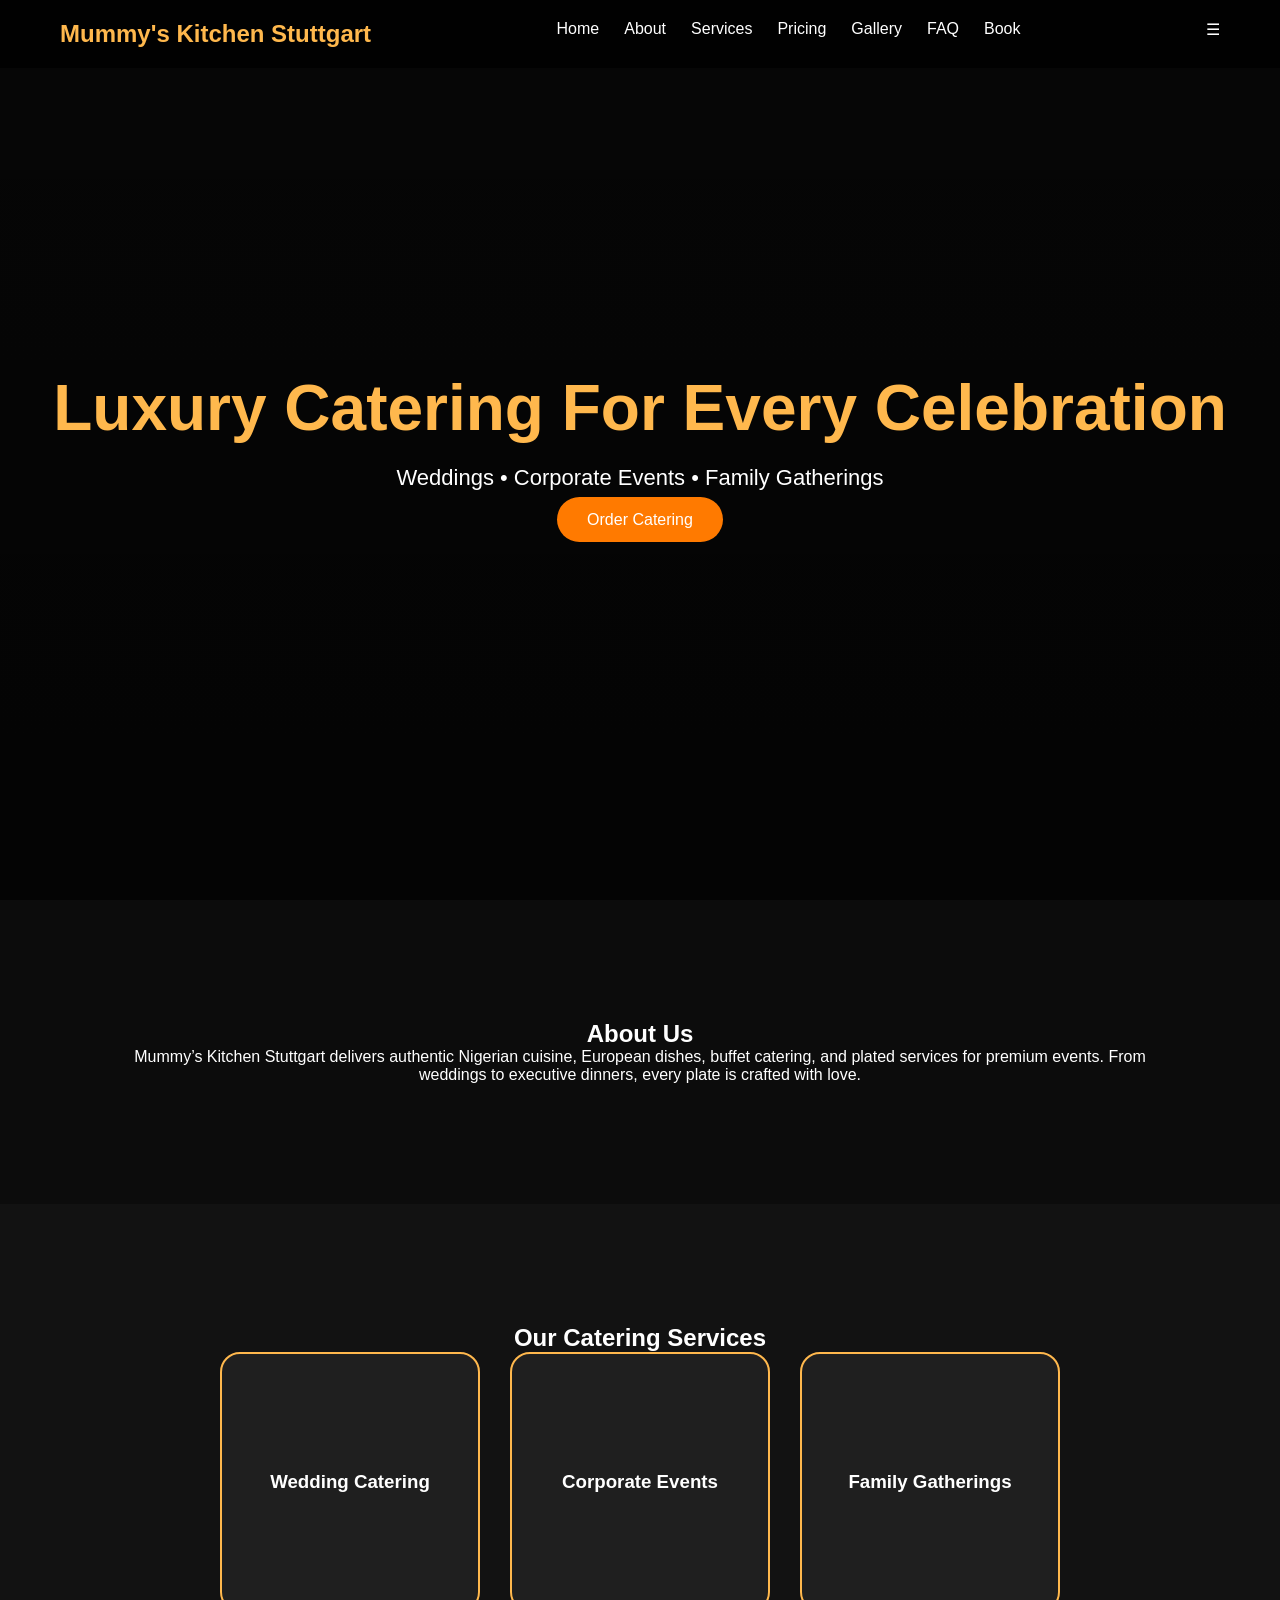
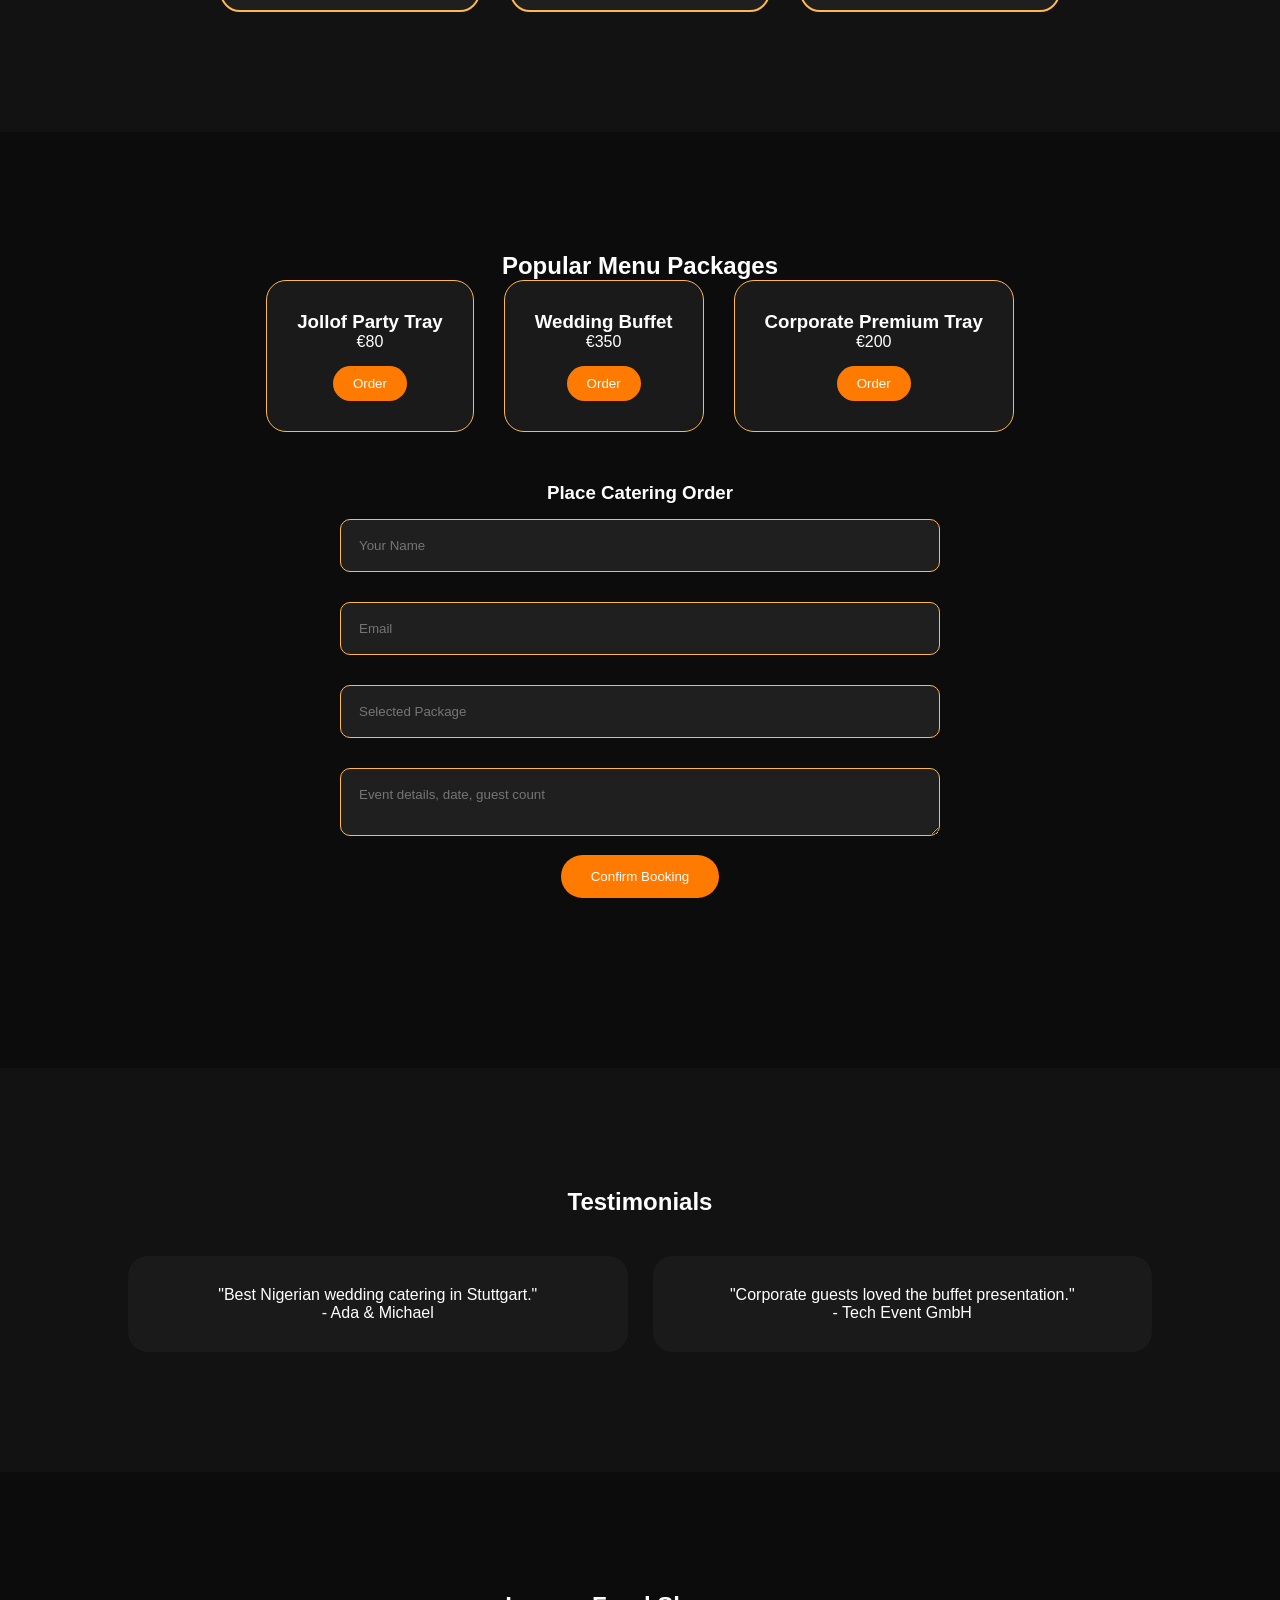
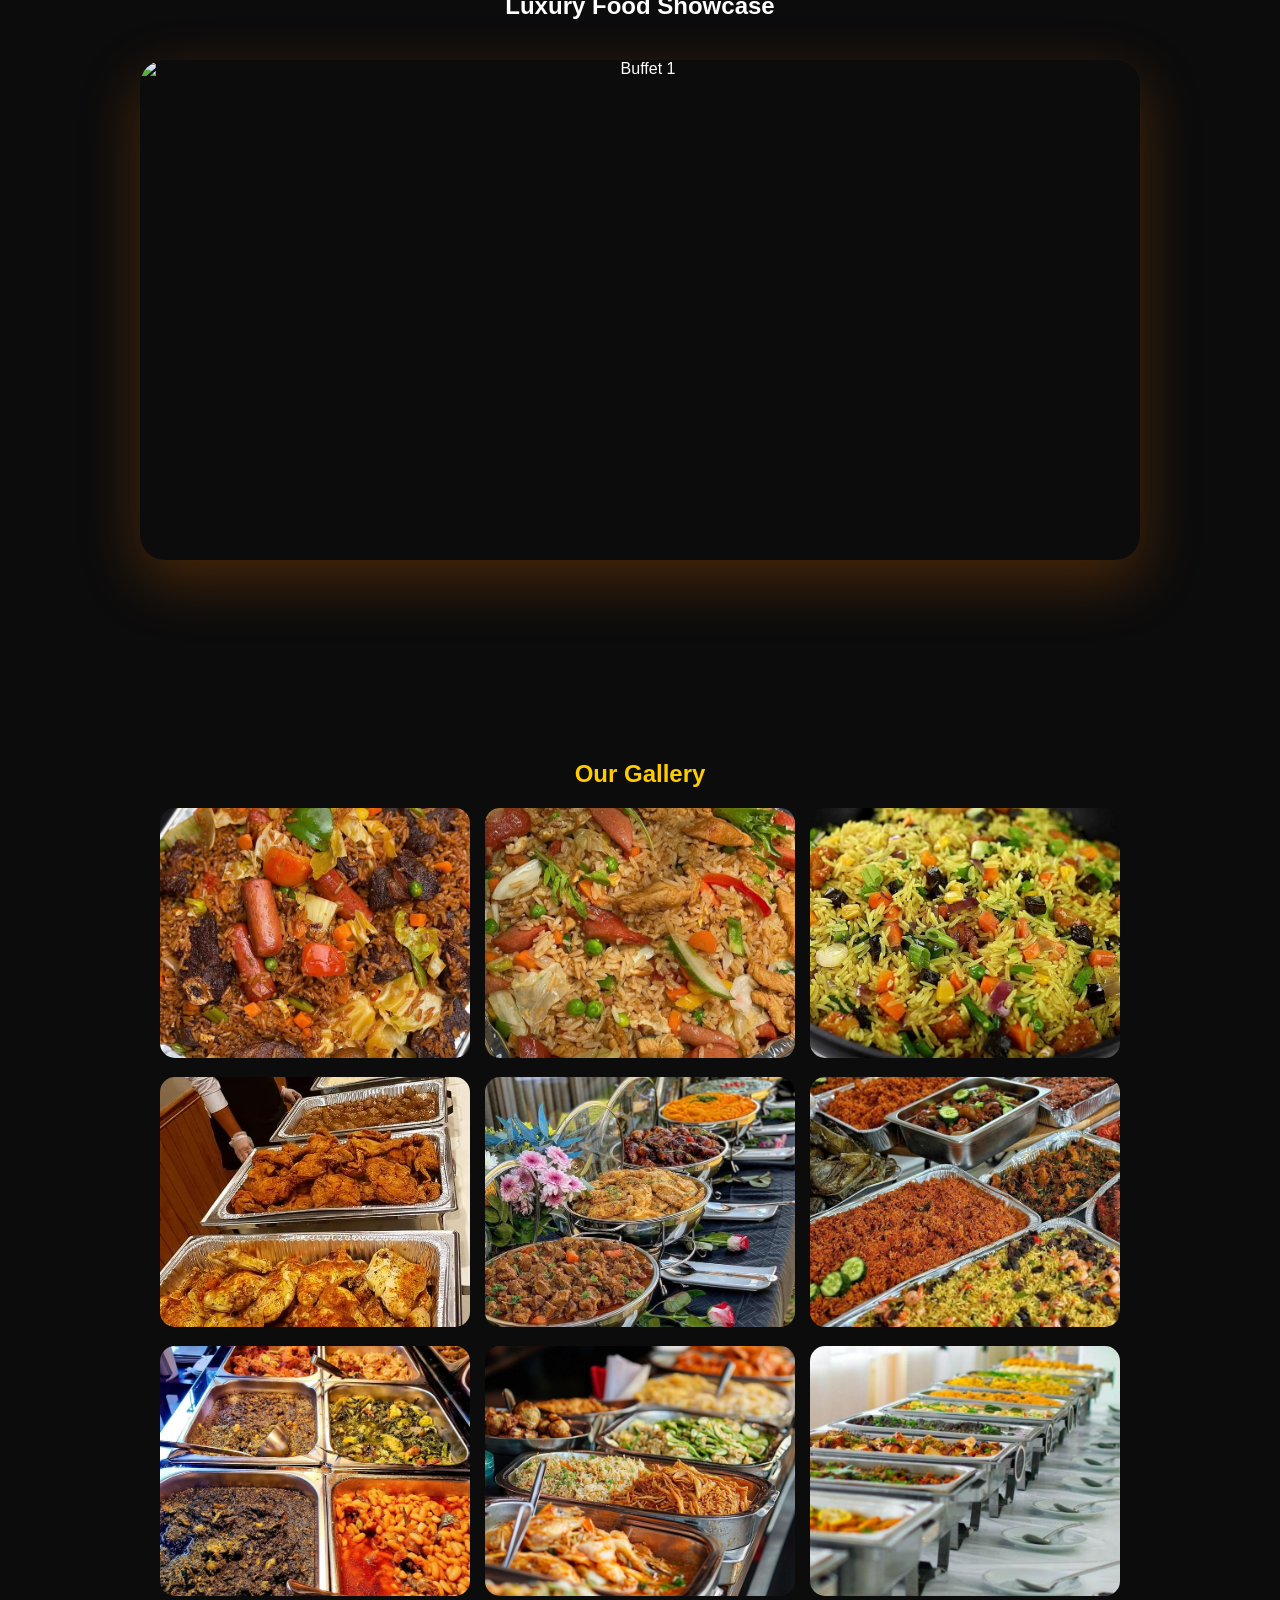
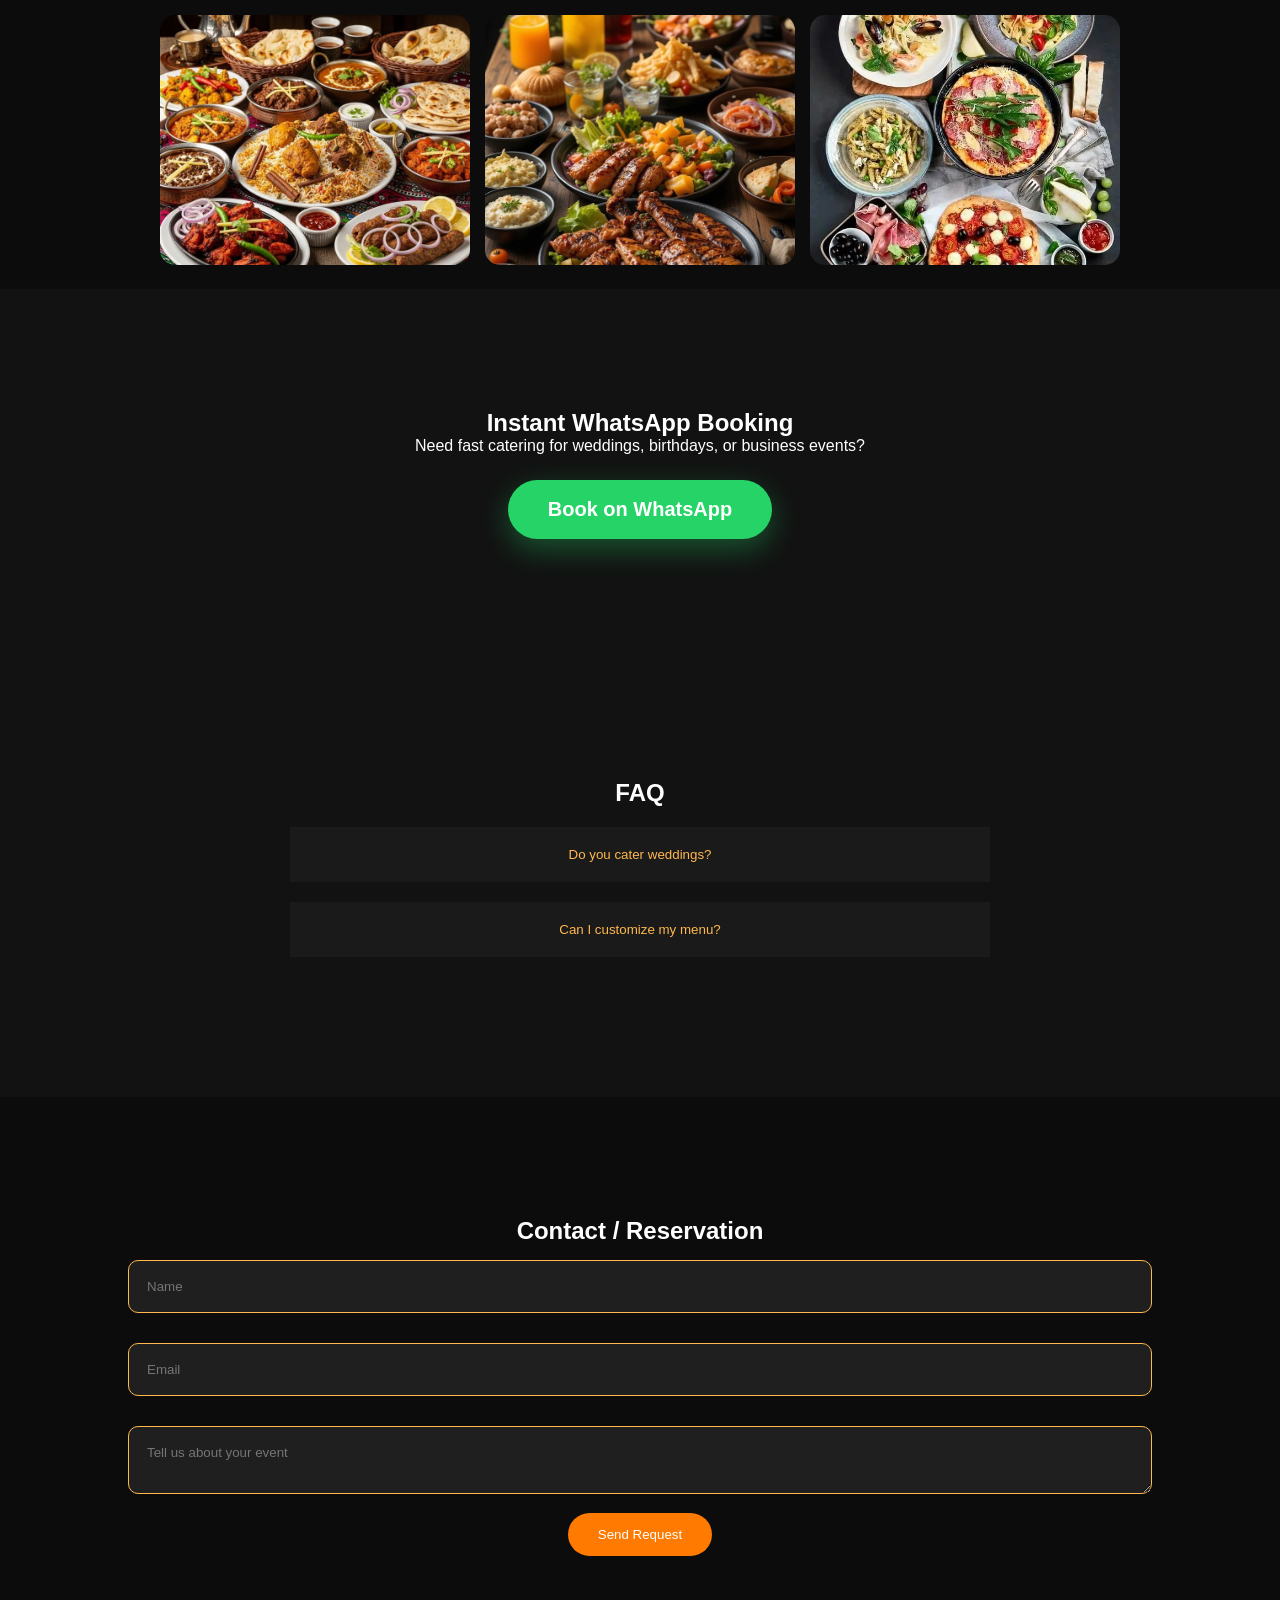
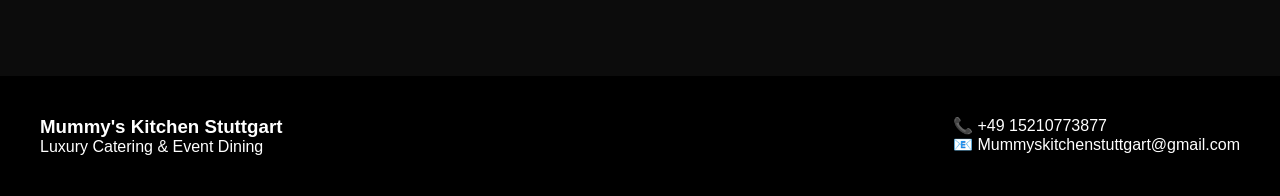
==== Mummy’s Kitchen Stuttgart/index.html @ 5d3966c0 "Add files via upload" ====
<!DOCTYPE html>
<html lang="en">
<head>
  <meta charset="UTF-8" />
  <meta name="viewport" content="width=device-width, initial-scale=1.0" />
  <title>Mummy's Kitchen Stuttgart | Luxury Catering</title>
  <link rel="stylesheet" href="style.css" />
</head>
<body>

  <!-- Navbar -->
  <header class="navbar">
    <div class="logo">Mummy's Kitchen Stuttgart</div>
    <nav>
      <ul class="nav-links">
        <li><a href="#hero">Home</a></li>
        <li><a href="#about">About</a></li>
        <li><a href="#services">Services</a></li>
        <li><a href="#menu">Pricing</a></li>
        <li><a href="#gallery">Gallery</a></li>
        <li><a href="#faq">FAQ</a></li>
        <li><a href="#contact">Book</a></li>
      </ul>
    </nav>
    <div class="menu-toggle">☰</div>
  </header>

  <!-- Hero -->
  <section id="hero" class="hero">
    <div class="hero-overlay"></div>
    <div class="hero-content">
      <h1>Luxury Catering For Every Celebration</h1>
      <p>Weddings • Corporate Events • Family Gatherings</p>
      <a href="#menu" class="btn">Order Catering</a>
    </div>
  </section>

  <!-- About -->
  <section id="about" class="section reveal">
    <h2>About Us</h2>
    <p>
      Mummy’s Kitchen Stuttgart delivers authentic Nigerian cuisine,
      European dishes, buffet catering, and plated services for premium events.
      From weddings to executive dinners, every plate is crafted with love.
    </p>
  </section>

  <!-- Services -->
  <section id="services" class="section dark reveal">
    <h2>Our Catering Services</h2>
    <div class="cards-3d">
      <div class="card-3d">
        <div class="card-inner">
          <div class="card-front">
            <h3>Wedding Catering</h3>
          </div>
          <div class="card-back">
            <p>Elegant buffet & plated luxury wedding service.</p>
          </div>
        </div>
      </div>

      <div class="card-3d">
        <div class="card-inner">
          <div class="card-front">
            <h3>Corporate Events</h3>
          </div>
          <div class="card-back">
            <p>Executive catering packages for premium business events.</p>
          </div>
        </div>
      </div>

      <div class="card-3d">
        <div class="card-inner">
          <div class="card-front">
            <h3>Family Gatherings</h3>
          </div>
          <div class="card-back">
            <p>Luxury catering for birthdays and private celebrations.</p>
          </div>
        </div>
      </div>
    </div>
  </section>

  <!-- Pricing / Ordering -->
  <section id="menu" class="section reveal">
    <h2>Popular Menu Packages</h2>
    <div class="menu-grid">
      <div class="menu-item">
        <h3>Jollof Party Tray</h3>
        <p>€80</p>
        <button class="order-btn" data-item="Jollof Party Tray">Order</button>
      </div>
      <div class="menu-item">
        <h3>Wedding Buffet</h3>
        <p>€350</p>
        <button class="order-btn" data-item="Wedding Buffet">Order</button>
      </div>
      <div class="menu-item">
        <h3>Corporate Premium Tray</h3>
        <p>€200</p>
        <button class="order-btn" data-item="Corporate Premium Tray">Order</button>
      </div>
    </div>

    <div class="order-form-container">
      <h3>Place Catering Order</h3>
      <form id="order-form">
        <input type="text" id="customerName" placeholder="Your Name" required />
        <input type="email" id="customerEmail" placeholder="Email" required />
        <input type="text" id="menuItem" placeholder="Selected Package" readonly />
        <textarea placeholder="Event details, date, guest count"></textarea>
        <button type="submit" class="btn">Confirm Booking</button>
      </form>
      <div id="orderConfirmation"></div>
    </div>
  </section>

  <!-- Testimonials -->
  <section class="section dark reveal">
    <h2>Testimonials</h2>
    <div class="testimonial-grid">
      <div class="testimonial-card">
        <p>"Best Nigerian wedding catering in Stuttgart."</p>
        <span>- Ada & Michael</span>
      </div>
      <div class="testimonial-card">
        <p>"Corporate guests loved the buffet presentation."</p>
        <span>- Tech Event GmbH</span>
      </div>
    </div>
  </section>

  <!-- Premium Gallery Slider -->
<section id="gallery" class="section reveal">
  <h2>Luxury Food Showcase</h2>
  <div class="slider">
    <div class="slides">
      <img src="https://images.unsplash.com/photo-1559339352-11d035aa65de" alt="Buffet 1">
      <img src="https://images.unsplash.com/photo-1547592180-85f173990554" alt="Buffet 2">
      <img src="https://images.unsplash.com/photo-1504674900247-0877df9cc836" alt="Buffet 3">
      <img src="https://images.unsplash.com/photo-1414235077428-338989a2e8c0" alt="Buffet 4">
    </div>
  </div>
</section>

<section class="dish-grid-section">
    <h1 style="text-align: center; color: #ffcc00; margin-top: 40px;">Our Gallery</h1>
    <div class="dish-grid">
        <div class="dish-card"><img src="food1.jfif" alt="Dish 1"></div>
        <div class="dish-card"><img src="food2.jfif" alt="Dish 2"></div>
        <div class="dish-card"><img src="food3.jfif" alt="Dish 3"></div>
        <div class="dish-card"><img src="food4.jfif" alt="Dish 4"></div>
        <div class="dish-card"><img src="food5.jfif" alt="Dish 5"></div>
        <div class="dish-card"><img src="food6.jfif" alt="Dish 6"></div>
        <div class="dish-card"><img src="food7.jfif" alt="Dish 7"></div>
        <div class="dish-card"><img src="food8.jfif" alt="Dish 8"></div>
        <div class="dish-card"><img src="food9.jfif" alt="Dish 9"></div>
        <div class="dish-card"><img src="food10.jfif" alt="Dish 10"></div>
        <div class="dish-card"><img src="food11.jfif" alt="Dish 11"></div>
        <div class="dish-card"><img src="food12.jfif" alt="Dish 12"></div>
    </div>
</section>

<!-- WhatsApp CTA -->
<section class="section dark whatsapp-section">
  <h2>Instant WhatsApp Booking</h2>
  <p>Need fast catering for weddings, birthdays, or business events?</p>
  <a 
    href="https://wa.me/4915210773877?text=Hello%20Mummy's%20Kitchen%20Stuttgart,%20I%20want%20to%20book%20your%20catering%20service."
    target="_blank"
    class="whatsapp-btn"
  >
    Book on WhatsApp
  </a>
</section>

  <!-- FAQ -->
  <section id="faq" class="section dark reveal">
    <h2>FAQ</h2>
    <div class="faq-item">
      <button class="faq-question">Do you cater weddings?</button>
      <div class="faq-answer">Yes, luxury wedding buffet and plated service available.</div>
    </div>
    <div class="faq-item">
      <button class="faq-question">Can I customize my menu?</button>
      <div class="faq-answer">Absolutely. Nigerian and continental custom menus available.</div>
    </div>
  </section>

  <!-- Contact -->
  <section id="contact" class="section reveal">
    <h2>Contact / Reservation</h2>
    <form class="contact-form">
      <input type="text" placeholder="Name" required />
      <input type="email" placeholder="Email" required />
      <textarea placeholder="Tell us about your event"></textarea>
      <button class="btn">Send Request</button>
    </form>
  </section>

  <!-- Footer -->
  <footer>
    <div class="footer-grid">
      <div>
        <h3>Mummy's Kitchen Stuttgart</h3>
        <p>Luxury Catering & Event Dining</p>
      </div>
      <div>
        <p>📞 +49 15210773877</p>
        <p>📧 Mummyskitchenstuttgart@gmail.com</p>
      </div>
    </div>
  </footer>

  <script src="script.js"></script>
</body>
</html>
---- Mummy’s Kitchen Stuttgart/style.css ----
* {
  margin: 0;
  padding: 0;
  box-sizing: border-box;
  font-family: Arial, sans-serif;
}

body {
  background: #0c0c0c;
  color: #fff;
}

html {
  scroll-behavior: smooth;
}

.navbar {
  position: fixed;
  width: 100%;
  top: 0;
  padding: 20px 60px;
  background: rgba(0,0,0,0.8);
  display: flex;
  justify-content: space-between;
  z-index: 1000;
}

.logo {
  color: #ffb84d;
  font-size: 24px;
  font-weight: bold;
}

.nav-links {
  display: flex;
  gap: 25px;
  list-style: none;
}

.nav-links a {
  color: white;
  text-decoration: none;
}

.hero {
  height: 100vh;
  background: linear-gradient(rgba(0,0,0,.5), rgba(0,0,0,.7)),
  url('https://images.unsplash.com/photo-1559339352-11d035aa65de') center/cover;
  display: flex;
  align-items: center;
  justify-content: center;
  text-align: center;
}

.hero h1 {
  font-size: 64px;
  color: #ffb84d;
}

.hero p {
  margin: 20px 0;
  font-size: 22px;
}

.btn {
  background: #ff7a00;
  color: white;
  padding: 14px 30px;
  border-radius: 30px;
  text-decoration: none;
  border: none;
  cursor: pointer;
}

.section {
  padding: 120px 10%;
  text-align: center;
}

.dark {
  background: #121212;
}

/* 3D Cards */
.cards-3d {
  display: flex;
  justify-content: center;
  gap: 30px;
  flex-wrap: wrap;
}

.card-3d {
  width: 260px;
  height: 260px;
  perspective: 1000px;
}

.card-inner {
  width: 100%;
  height: 100%;
  position: relative;
  transition: transform .8s;
  transform-style: preserve-3d;
}

.card-3d:hover .card-inner {
  transform: rotateY(180deg);
}

.card-front,
.card-back {
  position: absolute;
  width: 100%;
  height: 100%;
  background: #1f1f1f;
  border: 2px solid #ffb84d;
  border-radius: 20px;
  display: flex;
  align-items: center;
  justify-content: center;
  padding: 20px;
  backface-visibility: hidden;
}

.card-back {
  transform: rotateY(180deg);
  background: #ffb84d;
  color: black;
}

/* Menu */
.menu-grid {
  display: flex;
  gap: 30px;
  justify-content: center;
  flex-wrap: wrap;
}

.menu-item {
  background: #1a1a1a;
  padding: 30px;
  border-radius: 20px;
  border: 1px solid #ffb84d;
}

.order-btn {
  margin-top: 15px;
  padding: 10px 20px;
  background: #ff7a00;
  border: none;
  color: white;
  border-radius: 20px;
  cursor: pointer;
}

.order-form-container {
  max-width: 600px;
  margin: 50px auto;
}

.order-form-container input,
.order-form-container textarea,
.contact-form input,
.contact-form textarea {
  width: 100%;
  margin: 15px 0;
  padding: 18px;
  background: #1f1f1f;
  color: white;
  border: 1px solid #ffb84d;
  border-radius: 10px;
}

.testimonial-grid,
.gallery-grid {
  display: grid;
  gap: 25px;
  margin-top: 40px;
}

.testimonial-grid {
  grid-template-columns: repeat(auto-fit,minmax(280px,1fr));
}

.testimonial-card {
  padding: 30px;
  background: #1a1a1a;
  border-radius: 20px;
}

.gallery-grid {
  grid-template-columns: repeat(auto-fit,minmax(250px,1fr));
}

.gallery-item {
  height: 250px;
  border-radius: 20px;
  background: linear-gradient(135deg,#ff7a00,#ffb84d);
}

.faq-item {
  max-width: 700px;
  margin: 20px auto;
}

.faq-question {
  width: 100%;
  padding: 20px;
  background: #1a1a1a;
  color: #ffb84d;
  border: none;
  cursor: pointer;
}

.faq-answer {
  display: none;
  padding: 20px;
  background: #222;
}

footer {
  background: black;
  padding: 40px;
}

.footer-grid {
  display: flex;
  justify-content: space-between;
  flex-wrap: wrap;
}

/* Premium Food Slider */
.slider {
  width: 100%;
  max-width: 1000px;
  margin: 40px auto;
  overflow: hidden;
  border-radius: 25px;
  box-shadow: 0 20px 60px rgba(255, 122, 0, 0.25);
}

.slides {
  display: flex;
  width: 400%;
  animation: slideShow 10s infinite;
}

.slides img {
  width: 100%;
  height: 500px;
  object-fit: cover;
}

@keyframes slideShow {
    /* Image 1 */
    0%, 20% { transform: translateX(0); }
    
    /* Image 2 (Moves left by 1/4th of the container) */
    25%, 45% { transform: translateX(-25%); }
    
    /* Image 3 (Moves left by 2/4ths of the container) */
    50%, 70% { transform: translateX(-50%); }
    
    /* Image 4 (Moves left by 3/4ths of the container) */
    75%, 95% { transform: translateX(-75%); }
    
    /* Smoothly reset to the first image */
    100% { transform: translateX(0); }
}


.dish-grid {
    display: grid;
    grid-template-columns: repeat(auto-fit, minmax(250px, 1fr));
    gap: 15px;
    padding: 20px;
    max-width: 1000px;
    margin: 0 auto;
}

.dish-card img {
    width: 100%;
    height: 250px;
    object-fit: cover;
    border-radius: 15px;
    transition: 0.3s;
}

.dish-card img:hover {
    transform: scale(1.03);
}




/* WhatsApp CTA */
.whatsapp-section {
  text-align: center;
}

.whatsapp-btn {
  display: inline-block;
  margin-top: 25px;
  padding: 18px 40px;
  background: #25D366;
  color: white;
  text-decoration: none;
  border-radius: 40px;
  font-size: 20px;
  font-weight: bold;
  box-shadow: 0 10px 30px rgba(37, 211, 102, 0.35);
  transition: 0.3s;
}

.whatsapp-btn:hover {
  transform: translateY(-4px);
  box-shadow: 0 15px 40px rgba(37, 211, 102, 0.45);
}

/* WhatsApp CTA */
.whatsapp-section {
  text-align: center;
}

.whatsapp-btn {
  display: inline-block;
  margin-top: 25px;
  padding: 18px 40px;
  background: #25D366;
  color: white;
  text-decoration: none;
  border-radius: 40px;
  font-size: 20px;
  font-weight: bold;
  box-shadow: 0 10px 30px rgba(37, 211, 102, 0.35);
  transition: 0.3s;
}

.whatsapp-btn:hover {
  transform: translateY(-4px);
  box-shadow: 0 15px 40px rgba(37, 211, 102, 0.45);
}
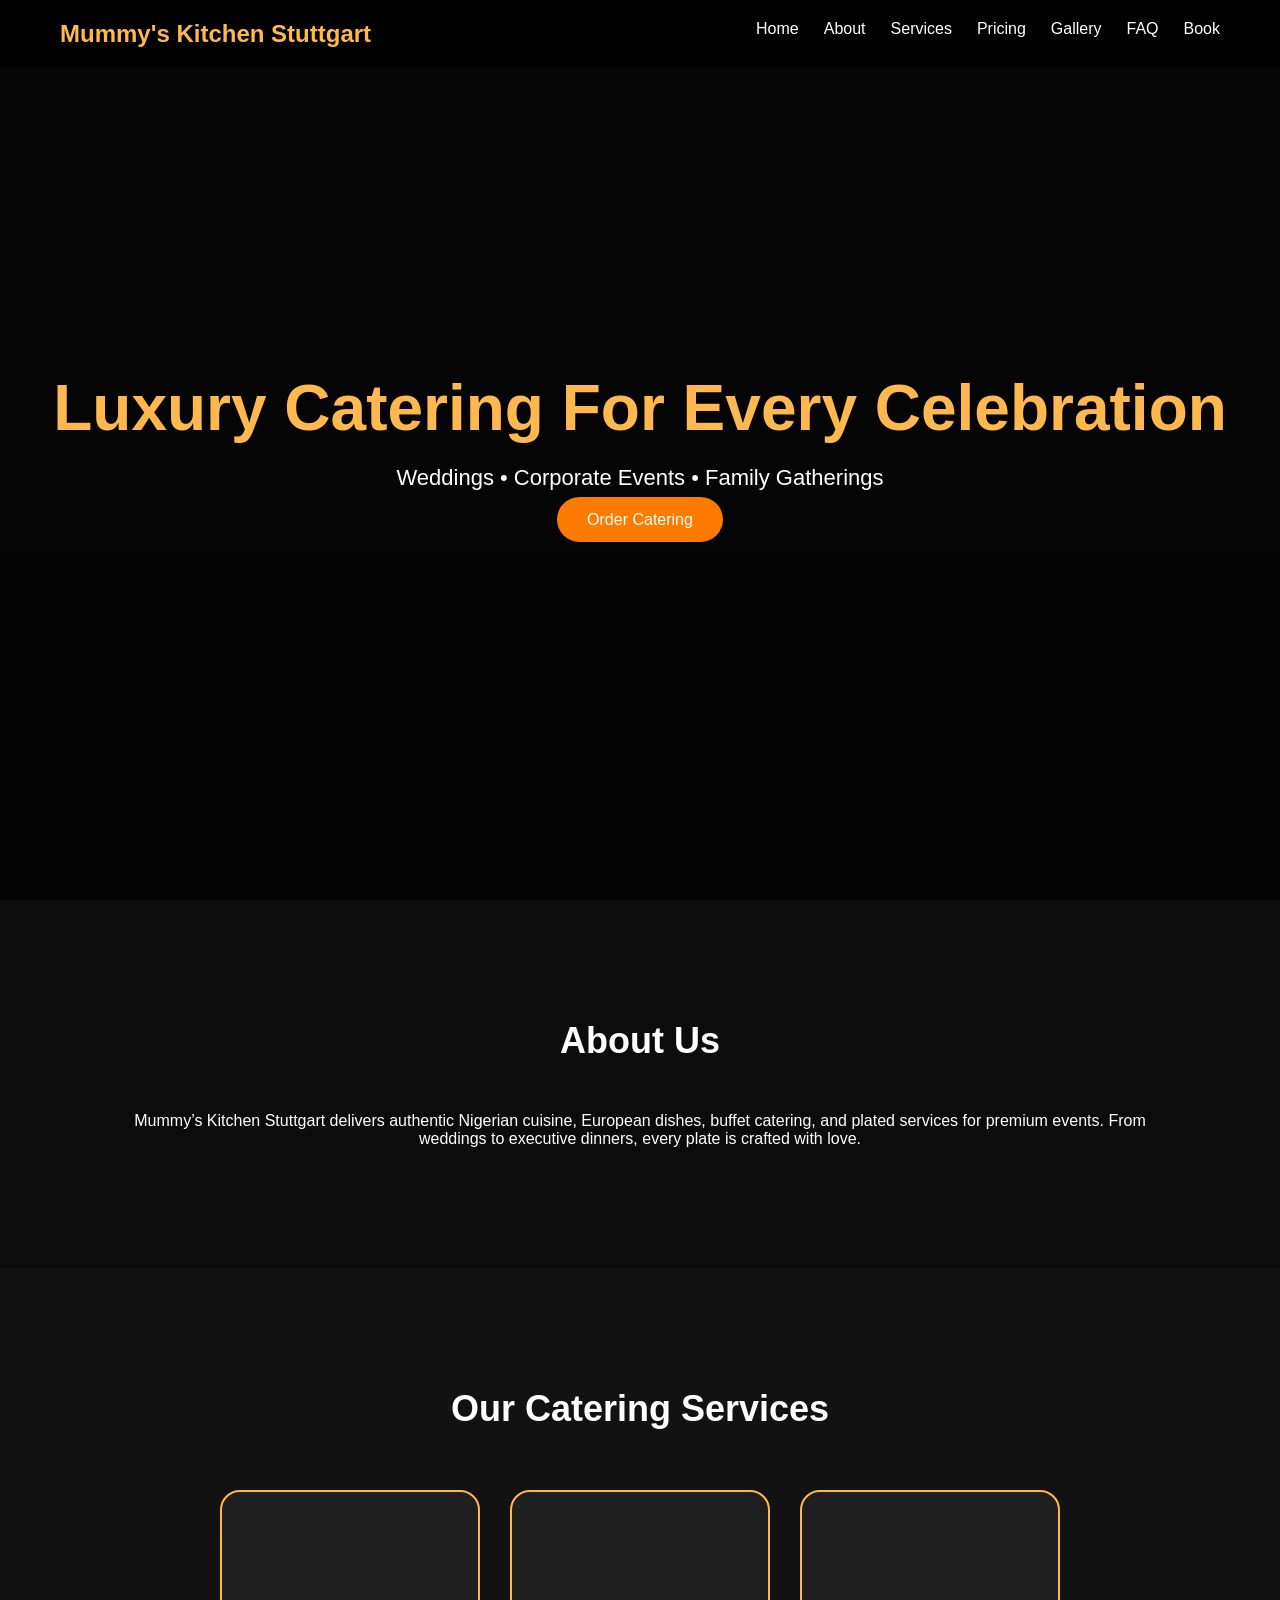
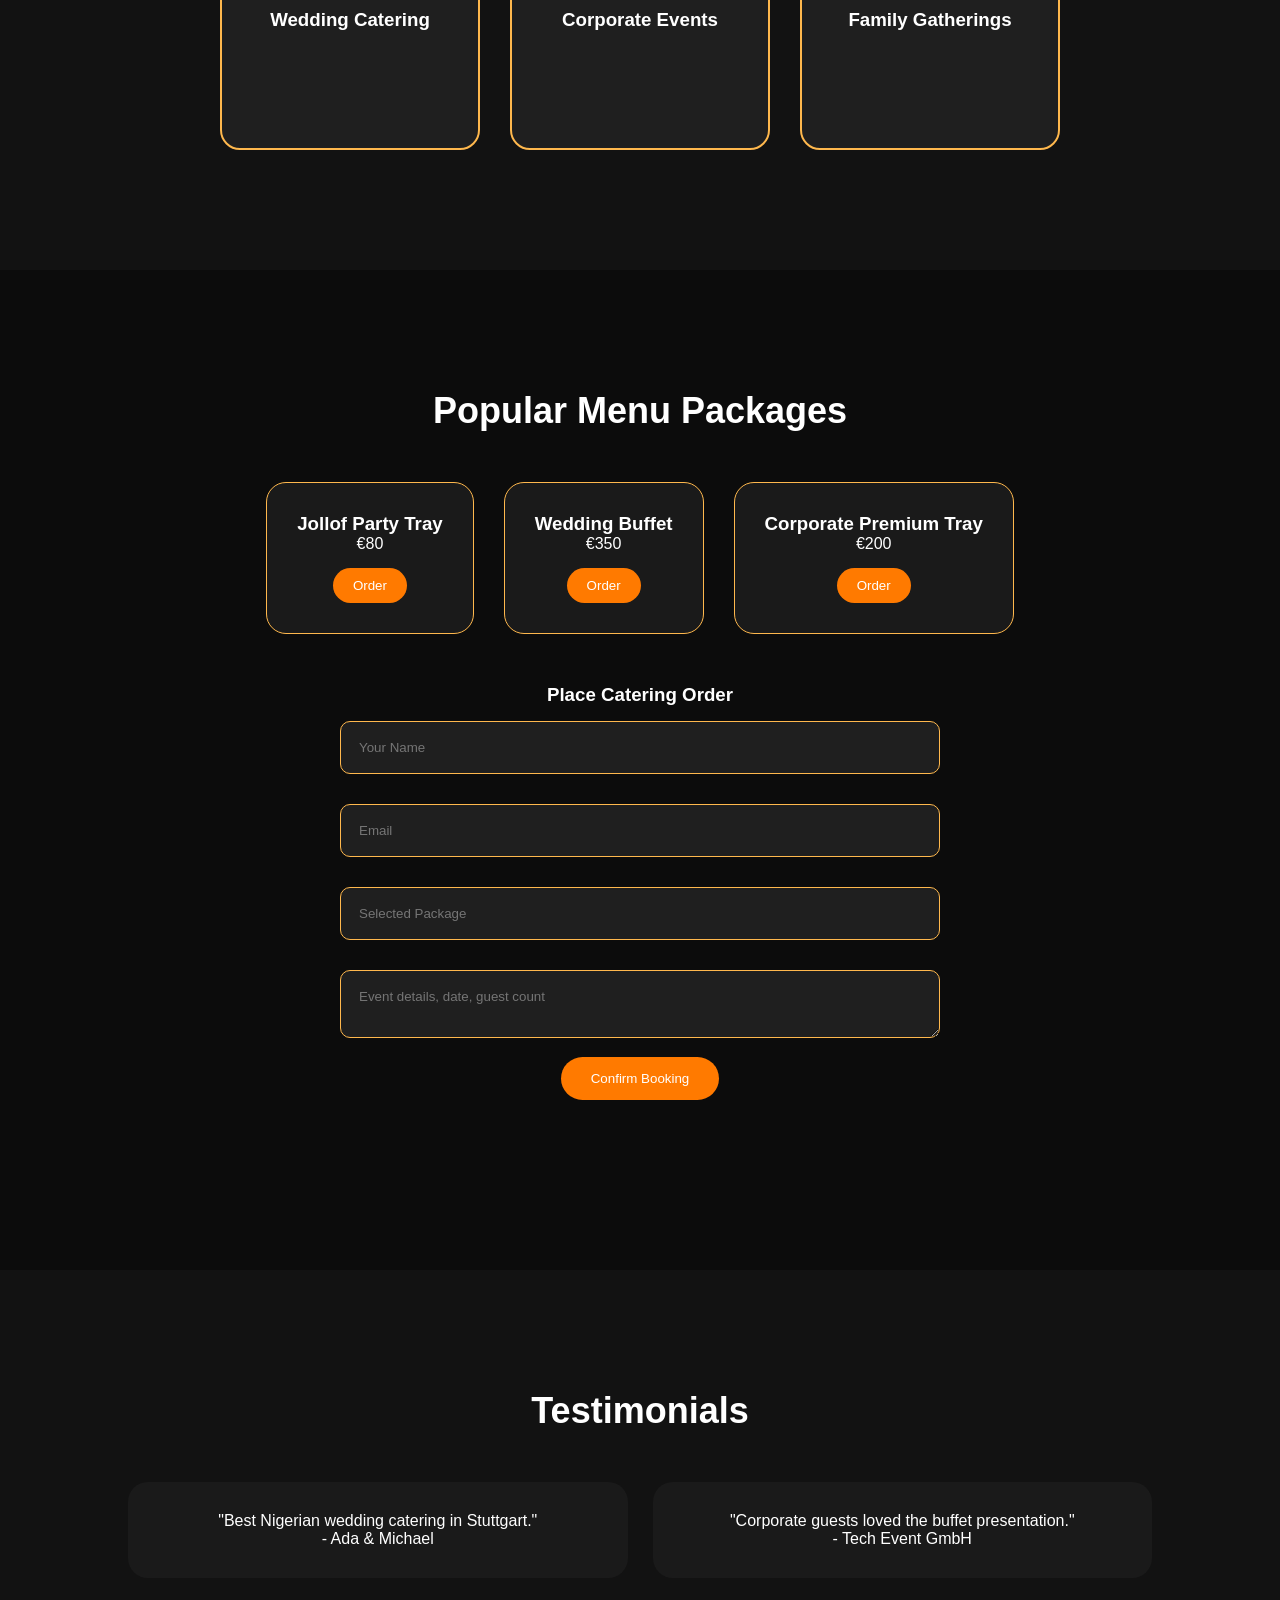
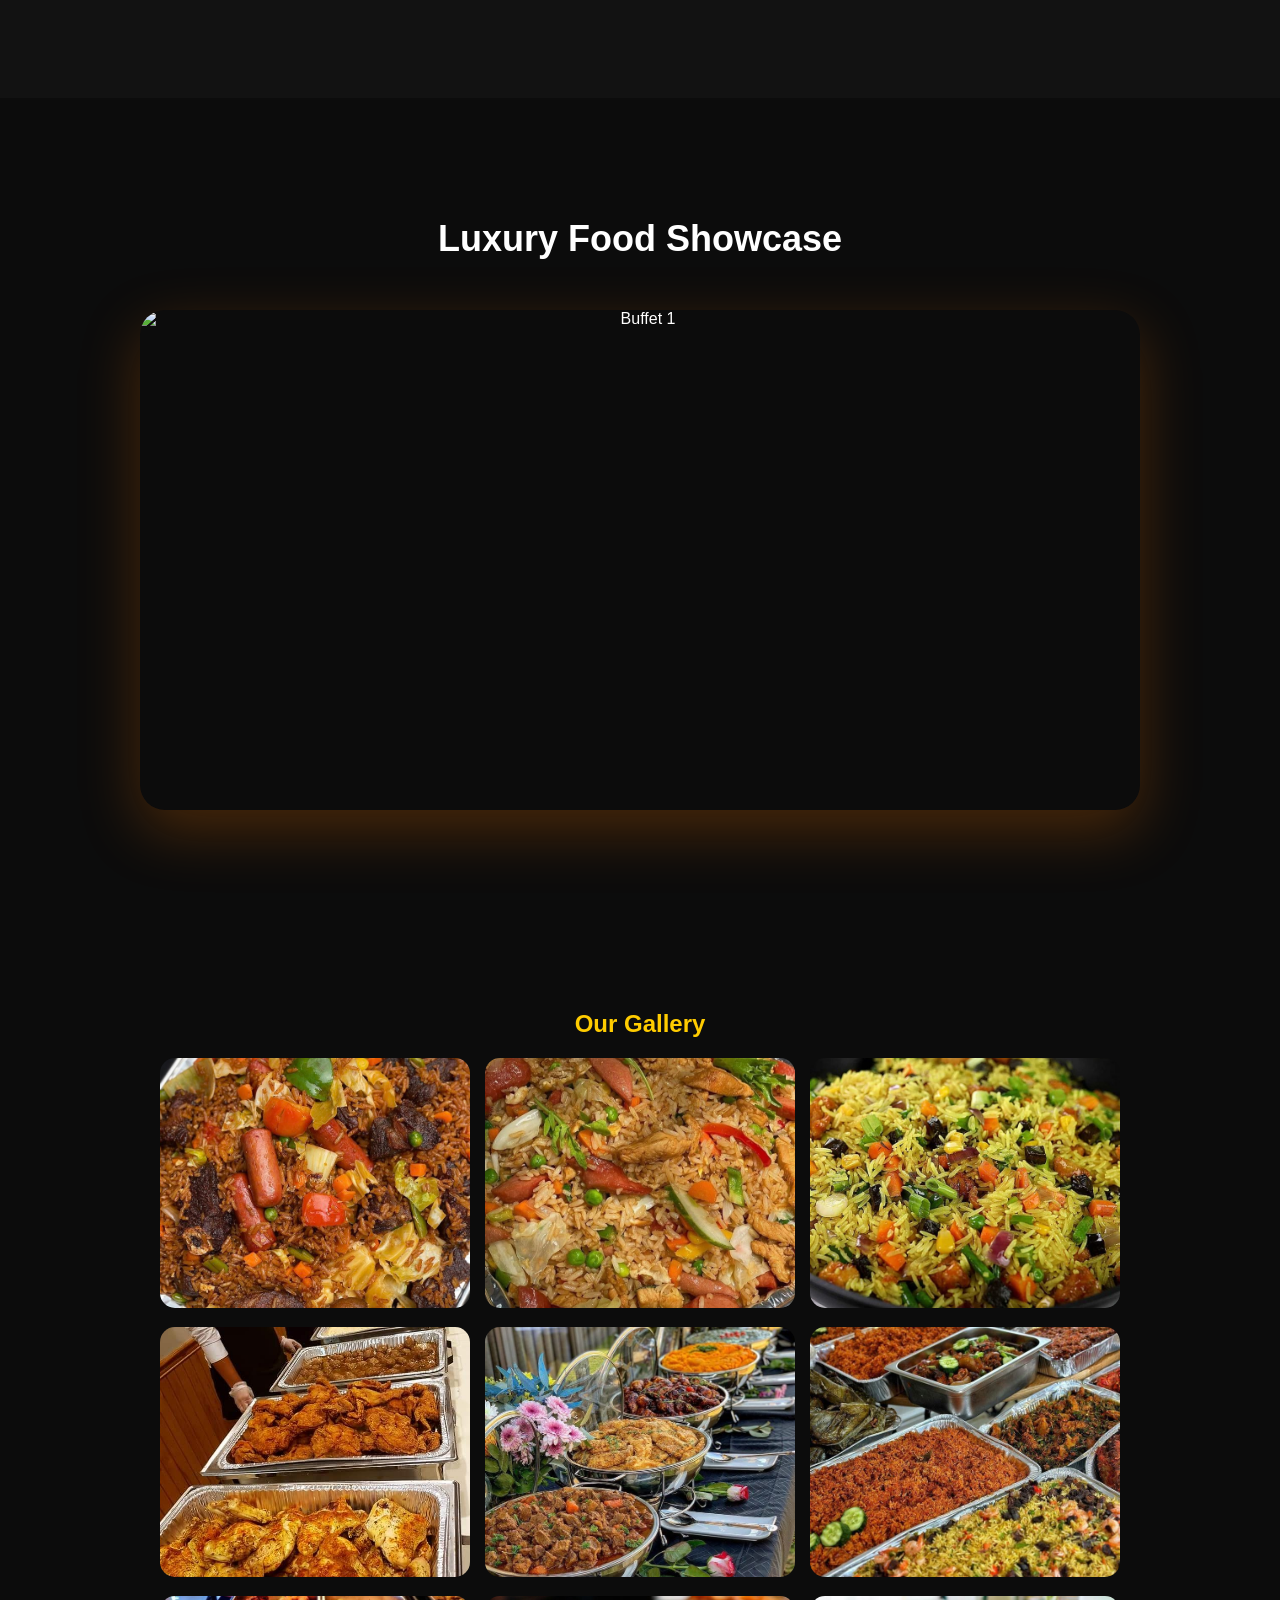
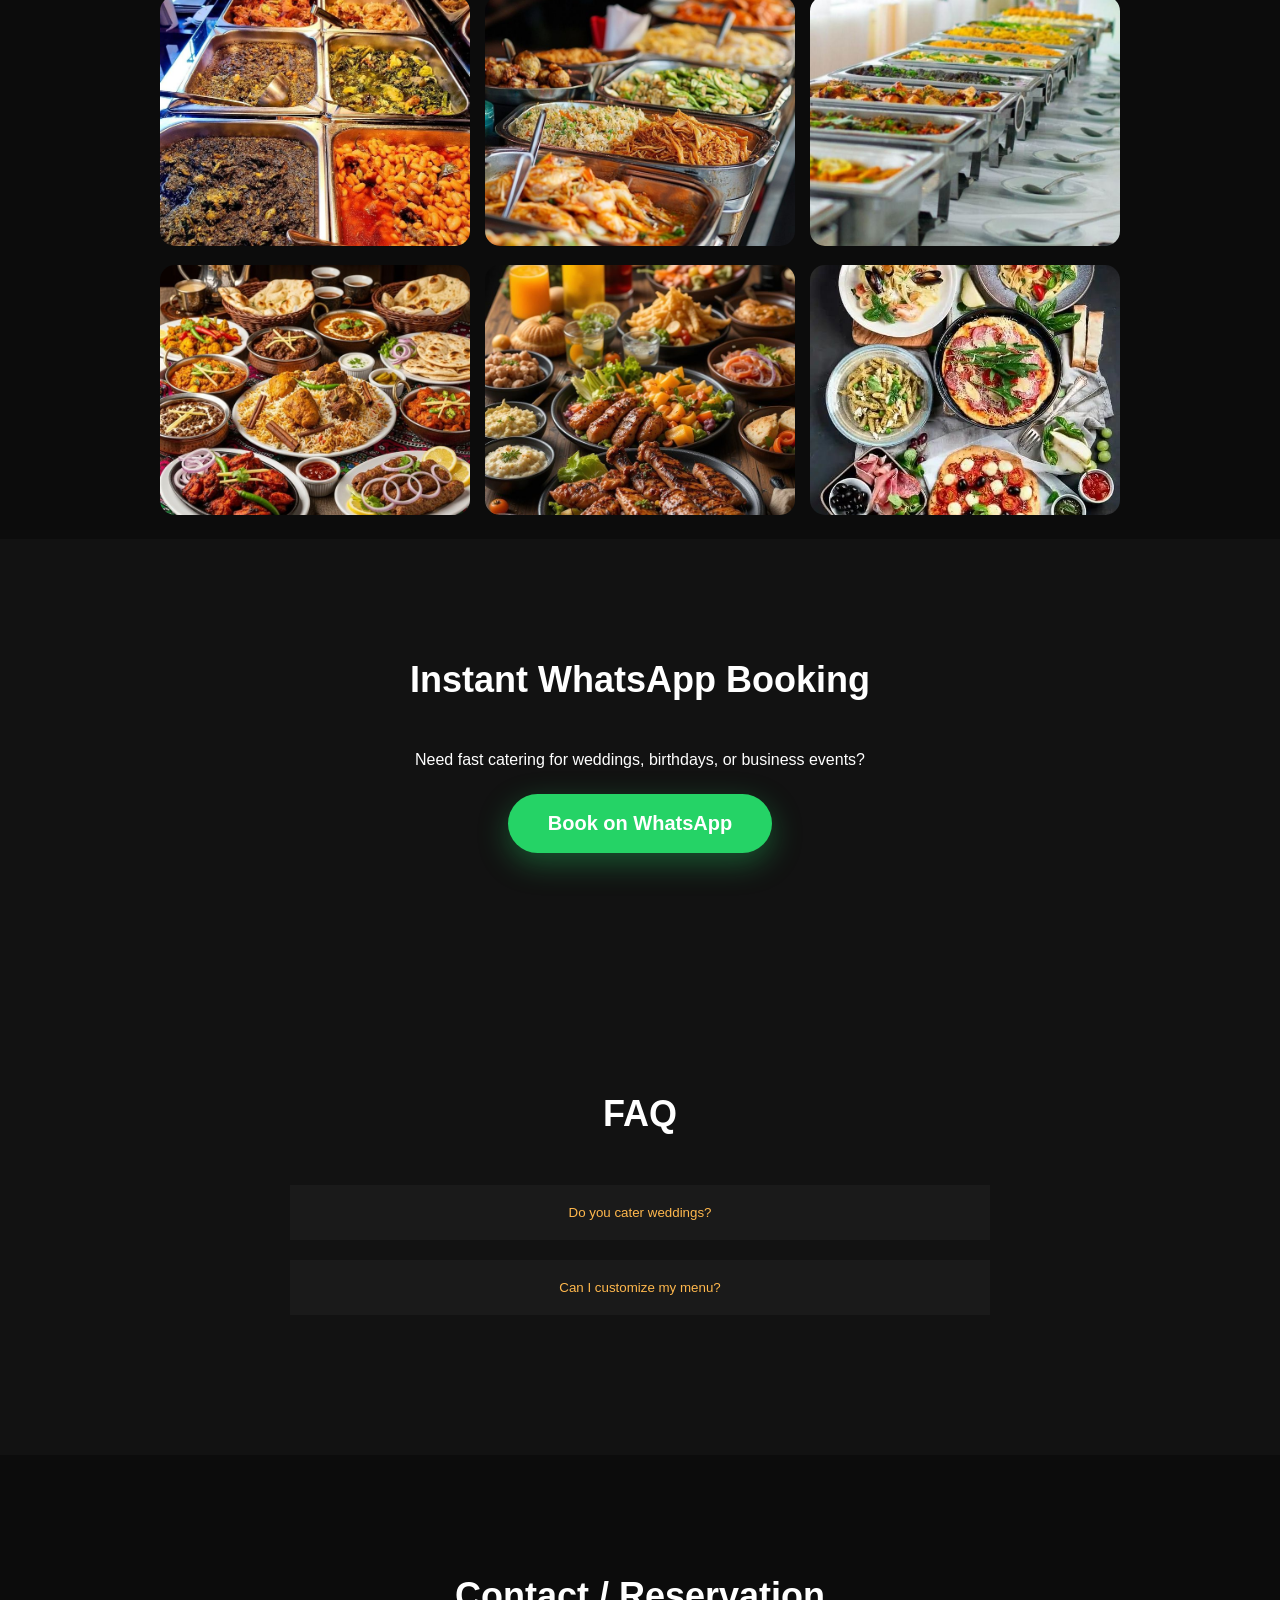
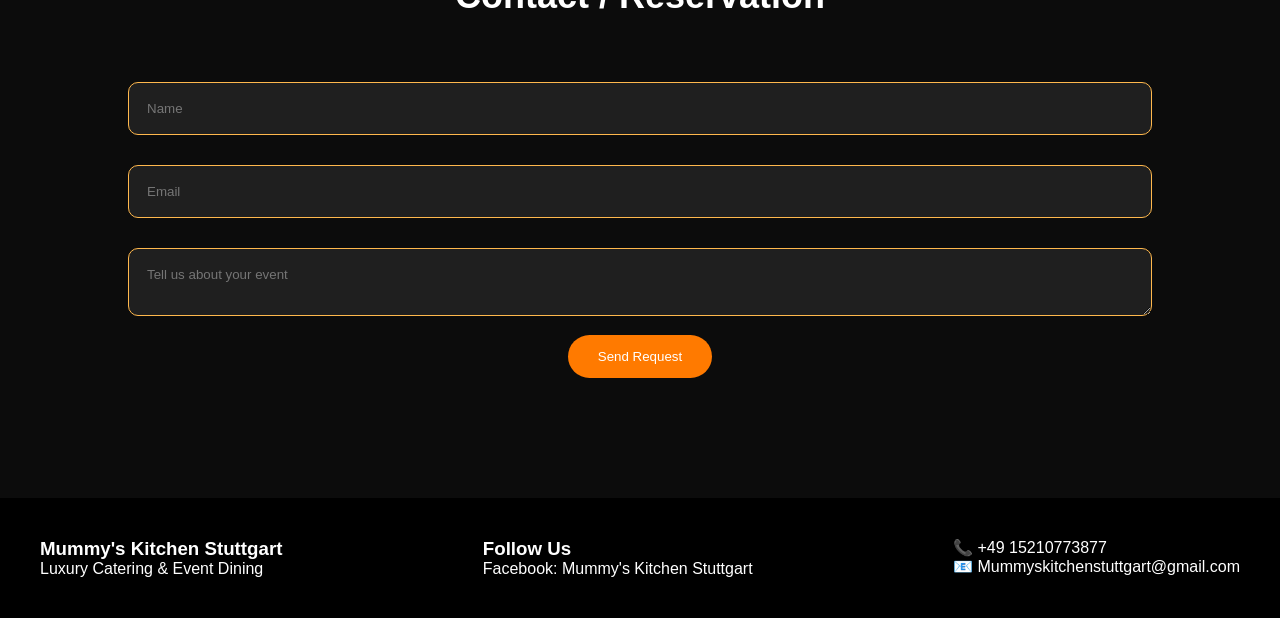
==== commit de96111a: "Add files via upload" ====
--- a/Mummy’s Kitchen Stuttgart/index.html
+++ b/Mummy’s Kitchen Stuttgart/index.html
@@ -1,220 +1,454 @@
 <!DOCTYPE html>
+
 <html lang="en">
+
 <head>
+
   <meta charset="UTF-8" />
+
   <meta name="viewport" content="width=device-width, initial-scale=1.0" />
+
+  <meta name="viewport" content="width=device-width, initial-scale=1.0">
+
   <title>Mummy's Kitchen Stuttgart | Luxury Catering</title>
+
   <link rel="stylesheet" href="style.css" />
+
 </head>
+
 <body>
 
+
+
   <!-- Navbar -->
+
   <header class="navbar">
+
     <div class="logo">Mummy's Kitchen Stuttgart</div>
+
     <nav>
+
       <ul class="nav-links">
+
         <li><a href="#hero">Home</a></li>
+
         <li><a href="#about">About</a></li>
+
         <li><a href="#services">Services</a></li>
+
         <li><a href="#menu">Pricing</a></li>
+
         <li><a href="#gallery">Gallery</a></li>
+
         <li><a href="#faq">FAQ</a></li>
+
         <li><a href="#contact">Book</a></li>
+
       </ul>
+
     </nav>
+
     <div class="menu-toggle">☰</div>
+
   </header>
 
+
+
   <!-- Hero -->
+
   <section id="hero" class="hero">
+
     <div class="hero-overlay"></div>
+
     <div class="hero-content">
+
       <h1>Luxury Catering For Every Celebration</h1>
+
       <p>Weddings • Corporate Events • Family Gatherings</p>
+
       <a href="#menu" class="btn">Order Catering</a>
-    </div>
-  </section>
+
+    </div>
+
+  </section>
+
+
 
   <!-- About -->
+
   <section id="about" class="section reveal">
+
     <h2>About Us</h2>
+
     <p>
+
       Mummy’s Kitchen Stuttgart delivers authentic Nigerian cuisine,
+
       European dishes, buffet catering, and plated services for premium events.
+
       From weddings to executive dinners, every plate is crafted with love.
+
     </p>
-  </section>
+
+  </section>
+
+
 
   <!-- Services -->
+
   <section id="services" class="section dark reveal">
+
     <h2>Our Catering Services</h2>
+
     <div class="cards-3d">
+
       <div class="card-3d">
+
         <div class="card-inner">
+
           <div class="card-front">
+
             <h3>Wedding Catering</h3>
-          </div>
+
+          </div>
+
           <div class="card-back">
+
             <p>Elegant buffet & plated luxury wedding service.</p>
-          </div>
+
+          </div>
+
         </div>
-      </div>
+
+      </div>
+
+
 
       <div class="card-3d">
+
         <div class="card-inner">
+
           <div class="card-front">
+
             <h3>Corporate Events</h3>
-          </div>
+
+          </div>
+
           <div class="card-back">
+
             <p>Executive catering packages for premium business events.</p>
-          </div>
+
+          </div>
+
         </div>
-      </div>
+
+      </div>
+
+
 
       <div class="card-3d">
+
         <div class="card-inner">
+
           <div class="card-front">
+
             <h3>Family Gatherings</h3>
-          </div>
+
+          </div>
+
           <div class="card-back">
+
             <p>Luxury catering for birthdays and private celebrations.</p>
-          </div>
+
+          </div>
+
         </div>
-      </div>
-    </div>
-  </section>
+
+      </div>
+
+    </div>
+
+  </section>
+
+
 
   <!-- Pricing / Ordering -->
+
   <section id="menu" class="section reveal">
+
     <h2>Popular Menu Packages</h2>
+
     <div class="menu-grid">
+
       <div class="menu-item">
+
         <h3>Jollof Party Tray</h3>
+
         <p>€80</p>
+
         <button class="order-btn" data-item="Jollof Party Tray">Order</button>
-      </div>
+
+      </div>
+
       <div class="menu-item">
+
         <h3>Wedding Buffet</h3>
+
         <p>€350</p>
+
         <button class="order-btn" data-item="Wedding Buffet">Order</button>
-      </div>
+
+      </div>
+
       <div class="menu-item">
+
         <h3>Corporate Premium Tray</h3>
+
         <p>€200</p>
+
         <button class="order-btn" data-item="Corporate Premium Tray">Order</button>
-      </div>
-    </div>
+
+      </div>
+
+    </div>
+
+
 
     <div class="order-form-container">
+
       <h3>Place Catering Order</h3>
+
       <form id="order-form">
+
         <input type="text" id="customerName" placeholder="Your Name" required />
+
         <input type="email" id="customerEmail" placeholder="Email" required />
+
         <input type="text" id="menuItem" placeholder="Selected Package" readonly />
+
         <textarea placeholder="Event details, date, guest count"></textarea>
+
         <button type="submit" class="btn">Confirm Booking</button>
+
       </form>
+
       <div id="orderConfirmation"></div>
-    </div>
-  </section>
+
+    </div>
+
+  </section>
+
+
 
   <!-- Testimonials -->
+
   <section class="section dark reveal">
+
     <h2>Testimonials</h2>
+
     <div class="testimonial-grid">
+
       <div class="testimonial-card">
+
         <p>"Best Nigerian wedding catering in Stuttgart."</p>
+
         <span>- Ada & Michael</span>
-      </div>
+
+      </div>
+
       <div class="testimonial-card">
+
         <p>"Corporate guests loved the buffet presentation."</p>
+
         <span>- Tech Event GmbH</span>
-      </div>
-    </div>
-  </section>
+
+      </div>
+
+    </div>
+
+  </section>
+
+
 
   <!-- Premium Gallery Slider -->
+
 <section id="gallery" class="section reveal">
+
   <h2>Luxury Food Showcase</h2>
+
   <div class="slider">
+
     <div class="slides">
+
       <img src="https://images.unsplash.com/photo-1559339352-11d035aa65de" alt="Buffet 1">
+
       <img src="https://images.unsplash.com/photo-1547592180-85f173990554" alt="Buffet 2">
+
       <img src="https://images.unsplash.com/photo-1504674900247-0877df9cc836" alt="Buffet 3">
+
       <img src="https://images.unsplash.com/photo-1414235077428-338989a2e8c0" alt="Buffet 4">
-    </div>
+
+    </div>
+
   </div>
+
 </section>
 
+
+
 <section class="dish-grid-section">
+
     <h1 style="text-align: center; color: #ffcc00; margin-top: 40px;">Our Gallery</h1>
+
     <div class="dish-grid">
+
         <div class="dish-card"><img src="food1.jfif" alt="Dish 1"></div>
+
         <div class="dish-card"><img src="food2.jfif" alt="Dish 2"></div>
+
         <div class="dish-card"><img src="food3.jfif" alt="Dish 3"></div>
+
         <div class="dish-card"><img src="food4.jfif" alt="Dish 4"></div>
+
         <div class="dish-card"><img src="food5.jfif" alt="Dish 5"></div>
+
         <div class="dish-card"><img src="food6.jfif" alt="Dish 6"></div>
+
         <div class="dish-card"><img src="food7.jfif" alt="Dish 7"></div>
+
         <div class="dish-card"><img src="food8.jfif" alt="Dish 8"></div>
+
         <div class="dish-card"><img src="food9.jfif" alt="Dish 9"></div>
+
         <div class="dish-card"><img src="food10.jfif" alt="Dish 10"></div>
+
         <div class="dish-card"><img src="food11.jfif" alt="Dish 11"></div>
+
         <div class="dish-card"><img src="food12.jfif" alt="Dish 12"></div>
-    </div>
+
+    </div>
+
 </section>
 
+
+
 <!-- WhatsApp CTA -->
+
 <section class="section dark whatsapp-section">
+
   <h2>Instant WhatsApp Booking</h2>
+
   <p>Need fast catering for weddings, birthdays, or business events?</p>
-  <a 
+
+  <a
+
     href="https://wa.me/4915210773877?text=Hello%20Mummy's%20Kitchen%20Stuttgart,%20I%20want%20to%20book%20your%20catering%20service."
+
     target="_blank"
+
     class="whatsapp-btn"
+
   >
+
     Book on WhatsApp
+
   </a>
+
 </section>
 
+
+
   <!-- FAQ -->
+
   <section id="faq" class="section dark reveal">
+
     <h2>FAQ</h2>
+
     <div class="faq-item">
+
       <button class="faq-question">Do you cater weddings?</button>
+
       <div class="faq-answer">Yes, luxury wedding buffet and plated service available.</div>
-    </div>
+
+    </div>
+
     <div class="faq-item">
+
       <button class="faq-question">Can I customize my menu?</button>
+
       <div class="faq-answer">Absolutely. Nigerian and continental custom menus available.</div>
-    </div>
-  </section>
+
+    </div>
+
+  </section>
+
+
 
   <!-- Contact -->
+
   <section id="contact" class="section reveal">
+
     <h2>Contact / Reservation</h2>
+
     <form class="contact-form">
+
       <input type="text" placeholder="Name" required />
+
       <input type="email" placeholder="Email" required />
+
       <textarea placeholder="Tell us about your event"></textarea>
+
       <button class="btn">Send Request</button>
+
     </form>
-  </section>
+
+  </section>
+
+
 
   <!-- Footer -->
+
   <footer>
+
     <div class="footer-grid">
+
       <div>
+
         <h3>Mummy's Kitchen Stuttgart</h3>
+
         <p>Luxury Catering & Event Dining</p>
-      </div>
+
+      </div>
+
+     
+
       <div>
+
+        <h3>Follow Us</h3>
+
+        <p>Facebook: Mummy's Kitchen Stuttgart</p>
+
+      </div>
+
+
+
+      <div>
+
         <p>📞 +49 15210773877</p>
+
         <p>📧 Mummyskitchenstuttgart@gmail.com</p>
-      </div>
-    </div>
+
+      </div>
+
+    </div>
+
   </footer>
 
+
+
   <script src="script.js"></script>
+
 </body>
-</html>+
+</html>
+
--- a/Mummy’s Kitchen Stuttgart/style.css
+++ b/Mummy’s Kitchen Stuttgart/style.css
@@ -1,342 +1,810 @@
 * {
+
   margin: 0;
+
   padding: 0;
+
   box-sizing: border-box;
+
   font-family: Arial, sans-serif;
-}
+
+}
+
+
 
 body {
+
   background: #0c0c0c;
+
   color: #fff;
-}
+
+}
+
+
 
 html {
+
   scroll-behavior: smooth;
-}
+
+}
+
+
 
 .navbar {
+
   position: fixed;
+
   width: 100%;
+
   top: 0;
+
   padding: 20px 60px;
+
   background: rgba(0,0,0,0.8);
+
   display: flex;
+
   justify-content: space-between;
+
   z-index: 1000;
-}
+
+}
+
+
 
 .logo {
+
   color: #ffb84d;
+
   font-size: 24px;
+
   font-weight: bold;
-}
+
+}
+
+
 
 .nav-links {
+
   display: flex;
+
   gap: 25px;
+
   list-style: none;
-}
+
+}
+
+
 
 .nav-links a {
+
   color: white;
+
   text-decoration: none;
-}
+
+}
+
+
 
 .hero {
+
   height: 100vh;
+
   background: linear-gradient(rgba(0,0,0,.5), rgba(0,0,0,.7)),
+
   url('https://images.unsplash.com/photo-1559339352-11d035aa65de') center/cover;
+
   display: flex;
+
   align-items: center;
+
   justify-content: center;
+
   text-align: center;
-}
+
+}
+
+
 
 .hero h1 {
+
   font-size: 64px;
+
   color: #ffb84d;
-}
+
+}
+
+
 
 .hero p {
+
   margin: 20px 0;
+
   font-size: 22px;
-}
+
+}
+
+
 
 .btn {
+
   background: #ff7a00;
+
   color: white;
+
   padding: 14px 30px;
+
   border-radius: 30px;
+
   text-decoration: none;
+
   border: none;
+
   cursor: pointer;
-}
+
+}
+
+
 
 .section {
+
   padding: 120px 10%;
+
   text-align: center;
 }
 
+#services h2 {
+
+  font-size: 36px;
+
+  margin-bottom: 60px;
+
+}
+
+.section h2 {
+
+  font-size: 36px;
+
+  margin-bottom: 50px;
+
+}
+
+
 .dark {
+
   background: #121212;
-}
+
+}
+
+
 
 /* 3D Cards */
+
 .cards-3d {
+
   display: flex;
+
   justify-content: center;
+
   gap: 30px;
+
   flex-wrap: wrap;
-}
+
+}
+
+
 
 .card-3d {
+
   width: 260px;
+
   height: 260px;
+
   perspective: 1000px;
-}
+
+}
+
+
 
 .card-inner {
+
   width: 100%;
+
   height: 100%;
+
   position: relative;
+
   transition: transform .8s;
+
   transform-style: preserve-3d;
-}
+
+}
+
+
 
 .card-3d:hover .card-inner {
+
   transform: rotateY(180deg);
-}
+
+}
+
+
 
 .card-front,
+
 .card-back {
+
   position: absolute;
+
   width: 100%;
+
   height: 100%;
+
   background: #1f1f1f;
+
   border: 2px solid #ffb84d;
+
   border-radius: 20px;
+
   display: flex;
+
   align-items: center;
+
   justify-content: center;
+
   padding: 20px;
+
   backface-visibility: hidden;
-}
+
+}
+
+
 
 .card-back {
+
   transform: rotateY(180deg);
+
   background: #ffb84d;
+
   color: black;
-}
+
+}
+
+
 
 /* Menu */
+
 .menu-grid {
+
   display: flex;
+
   gap: 30px;
+
   justify-content: center;
+
   flex-wrap: wrap;
+  margin-top: 40px;
+}
+
+#menu h2 {
+
+  margin-bottom: 50px;
+
 }
 
 .menu-item {
+
   background: #1a1a1a;
+
   padding: 30px;
+
   border-radius: 20px;
+
   border: 1px solid #ffb84d;
-}
+
+}
+
+
 
 .order-btn {
+
   margin-top: 15px;
+
   padding: 10px 20px;
+
   background: #ff7a00;
+
   border: none;
+
   color: white;
+
   border-radius: 20px;
+
   cursor: pointer;
-}
+
+}
+
+
 
 .order-form-container {
+
   max-width: 600px;
+
   margin: 50px auto;
-}
+
+}
+
+
 
 .order-form-container input,
+
 .order-form-container textarea,
+
 .contact-form input,
+
 .contact-form textarea {
+
   width: 100%;
+
   margin: 15px 0;
+
   padding: 18px;
+
   background: #1f1f1f;
+
   color: white;
+
   border: 1px solid #ffb84d;
+
   border-radius: 10px;
-}
+
+}
+
+
 
 .testimonial-grid,
+
 .gallery-grid {
+
   display: grid;
+
   gap: 25px;
+
   margin-top: 40px;
-}
+
+}
+
+
 
 .testimonial-grid {
+
   grid-template-columns: repeat(auto-fit,minmax(280px,1fr));
-}
+
+}
+
+
 
 .testimonial-card {
+
   padding: 30px;
+
   background: #1a1a1a;
+
   border-radius: 20px;
-}
+
+}
+
+
 
 .gallery-grid {
+
   grid-template-columns: repeat(auto-fit,minmax(250px,1fr));
-}
+
+}
+
+
 
 .gallery-item {
+
   height: 250px;
+
   border-radius: 20px;
+
   background: linear-gradient(135deg,#ff7a00,#ffb84d);
-}
+
+}
+
+
 
 .faq-item {
+
   max-width: 700px;
+
   margin: 20px auto;
-}
+
+}
+
+
 
 .faq-question {
+
   width: 100%;
+
   padding: 20px;
+
   background: #1a1a1a;
+
   color: #ffb84d;
+
   border: none;
+
   cursor: pointer;
-}
+
+}
+
+
 
 .faq-answer {
+
   display: none;
+
   padding: 20px;
+
   background: #222;
-}
+
+}
+
+
 
 footer {
+
   background: black;
+
   padding: 40px;
-}
+
+}
+
+
 
 .footer-grid {
+
   display: flex;
+
   justify-content: space-between;
+
   flex-wrap: wrap;
-}
+
+}
+
+
 
 /* Premium Food Slider */
+
 .slider {
+
   width: 100%;
+
   max-width: 1000px;
+
   margin: 40px auto;
+
   overflow: hidden;
+
   border-radius: 25px;
+
   box-shadow: 0 20px 60px rgba(255, 122, 0, 0.25);
-}
+
+}
+
+
 
 .slides {
+
   display: flex;
+
   width: 400%;
+
   animation: slideShow 10s infinite;
-}
+
+}
+
+
 
 .slides img {
+
   width: 100%;
+
   height: 500px;
+
   object-fit: cover;
-}
+
+}
+
+
 
 @keyframes slideShow {
+
     /* Image 1 */
+
     0%, 20% { transform: translateX(0); }
-    
+
+   
+
     /* Image 2 (Moves left by 1/4th of the container) */
+
     25%, 45% { transform: translateX(-25%); }
-    
+
+   
+
     /* Image 3 (Moves left by 2/4ths of the container) */
+
     50%, 70% { transform: translateX(-50%); }
-    
+
+   
+
     /* Image 4 (Moves left by 3/4ths of the container) */
+
     75%, 95% { transform: translateX(-75%); }
-    
+
+   
+
     /* Smoothly reset to the first image */
+
     100% { transform: translateX(0); }
-}
+
+}
+
+
+
 
 
 .dish-grid {
+
     display: grid;
+
     grid-template-columns: repeat(auto-fit, minmax(250px, 1fr));
+
     gap: 15px;
+
     padding: 20px;
+
     max-width: 1000px;
+
     margin: 0 auto;
-}
+
+}
+
+
 
 .dish-card img {
+
     width: 100%;
+
     height: 250px;
+
     object-fit: cover;
+
     border-radius: 15px;
+
     transition: 0.3s;
-}
+
+}
+
+
 
 .dish-card img:hover {
+
     transform: scale(1.03);
-}
+
+}
+
+
+
+
+
 
 
 
 
 /* WhatsApp CTA */
+
 .whatsapp-section {
+
   text-align: center;
-}
+
+}
+
+
 
 .whatsapp-btn {
+
   display: inline-block;
+
   margin-top: 25px;
+
   padding: 18px 40px;
+
   background: #25D366;
+
   color: white;
+
   text-decoration: none;
+
   border-radius: 40px;
+
   font-size: 20px;
+
   font-weight: bold;
+
   box-shadow: 0 10px 30px rgba(37, 211, 102, 0.35);
+
   transition: 0.3s;
-}
+
+}
+
+
 
 .whatsapp-btn:hover {
+
   transform: translateY(-4px);
+
   box-shadow: 0 15px 40px rgba(37, 211, 102, 0.45);
-}
+
+}
+
+
 
 /* WhatsApp CTA */
+
 .whatsapp-section {
+
   text-align: center;
-}
+
+}
+
+
 
 .whatsapp-btn {
+
   display: inline-block;
+
   margin-top: 25px;
+
   padding: 18px 40px;
+
   background: #25D366;
+
   color: white;
+
   text-decoration: none;
+
   border-radius: 40px;
+
   font-size: 20px;
+
   font-weight: bold;
+
   box-shadow: 0 10px 30px rgba(37, 211, 102, 0.35);
+
   transition: 0.3s;
-}
+
+}
+
+
 
 .whatsapp-btn:hover {
+
   transform: translateY(-4px);
+
   box-shadow: 0 15px 40px rgba(37, 211, 102, 0.45);
-}
+
+}
+
+
+
+
+
+@media (max-width: 768px) {
+    /* Navbar Adjustment */
+    .navbar {
+        padding: 15px 20px;
+        flex-direction: row; /* Keep logo and hamburger on same line */
+        align-items: center;
+    }
+
+    /* Hide menu by default off-screen */
+    .nav-links {
+        position: fixed;
+        top: 70px; /* Right under the navbar */
+        left: -100%; /* Hidden to the left */
+        flex-direction: column;
+        background: rgba(0, 0, 0, 0.95);
+        width: 100%;
+        height: 100vh;
+        text-align: center;
+        transition: 0.3s;
+        gap: 30px;
+        padding-top: 50px;
+    }
+
+    /* Show menu when 'active' class is added via JS */
+    .nav-links.active {
+        left: 0;
+    }
+
+    /* Show the hamburger icon */
+    .menu-toggle {
+        display: block;
+        font-size: 30px;
+        color: #ffb84d;
+        cursor: pointer;
+    }
+
+    /* Hero Text Scaling */
+    .hero h1 {
+        font-size: 2.5rem;
+        padding: 0 10px;
+    }
+
+    .hero p {
+        font-size: 1.1rem;
+    }
+
+    .slides img {
+        height: 300px;
+    }
+}
+
+/* Add this to your general CSS to hide hamburger on desktop */
+.menu-toggle {
+    display: none;
+}
+
+
+
+@media (max-width: 768px) {
+
+    /* ... previous header code ... */
+
+
+
+    .hero-content h1 {
+
+        font-size: 2.2rem; /* Scales down the massive heading */
+
+        line-height: 1.2;
+
+    }
+
+
+
+    .hero-content p {
+
+        font-size: 1rem;
+
+        margin-bottom: 20px;
+
+    }
+
+
+
+    .hero-btn {
+
+        padding: 12px 24px;
+
+        font-size: 1rem;
+
+    }
+
+   
+
+    /* Ensure the slideshow height reduces for mobile */
+
+    .slides img {
+
+        height: 300px;
+
+    }
+
+}
+
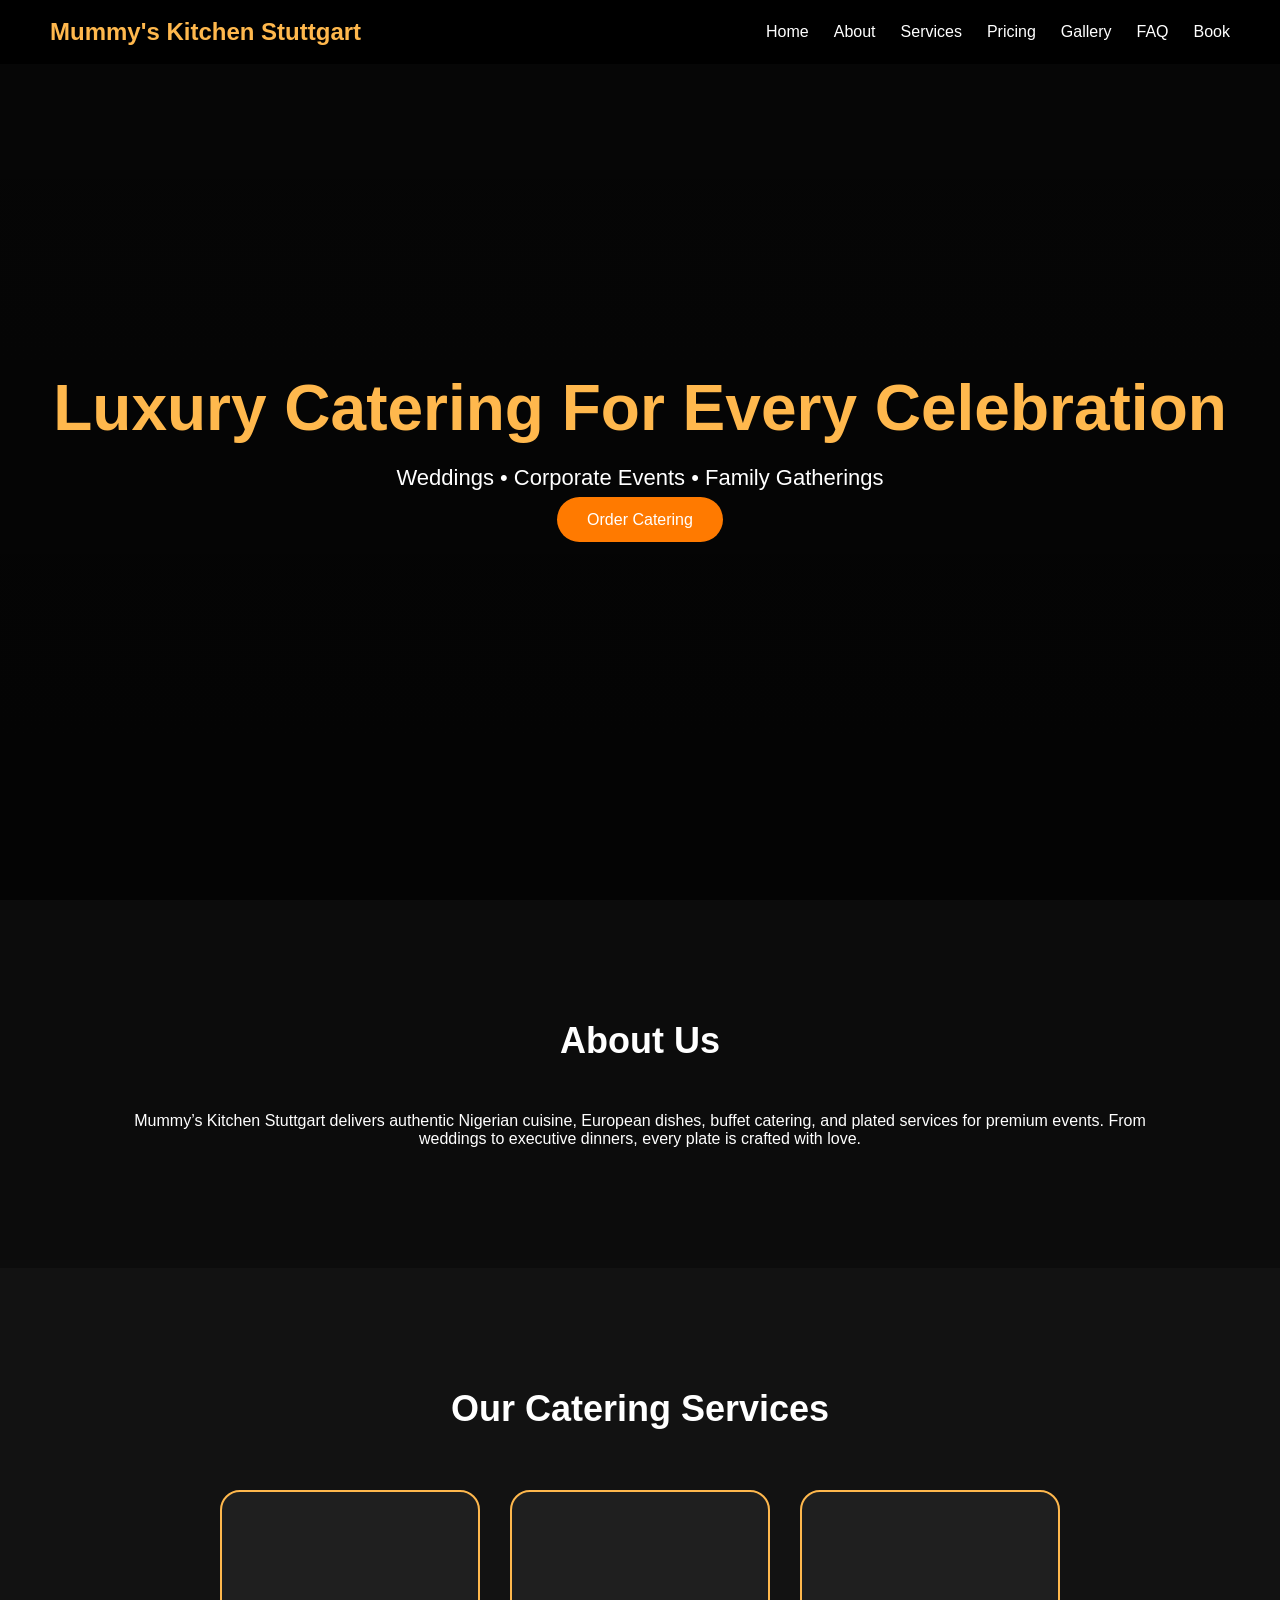
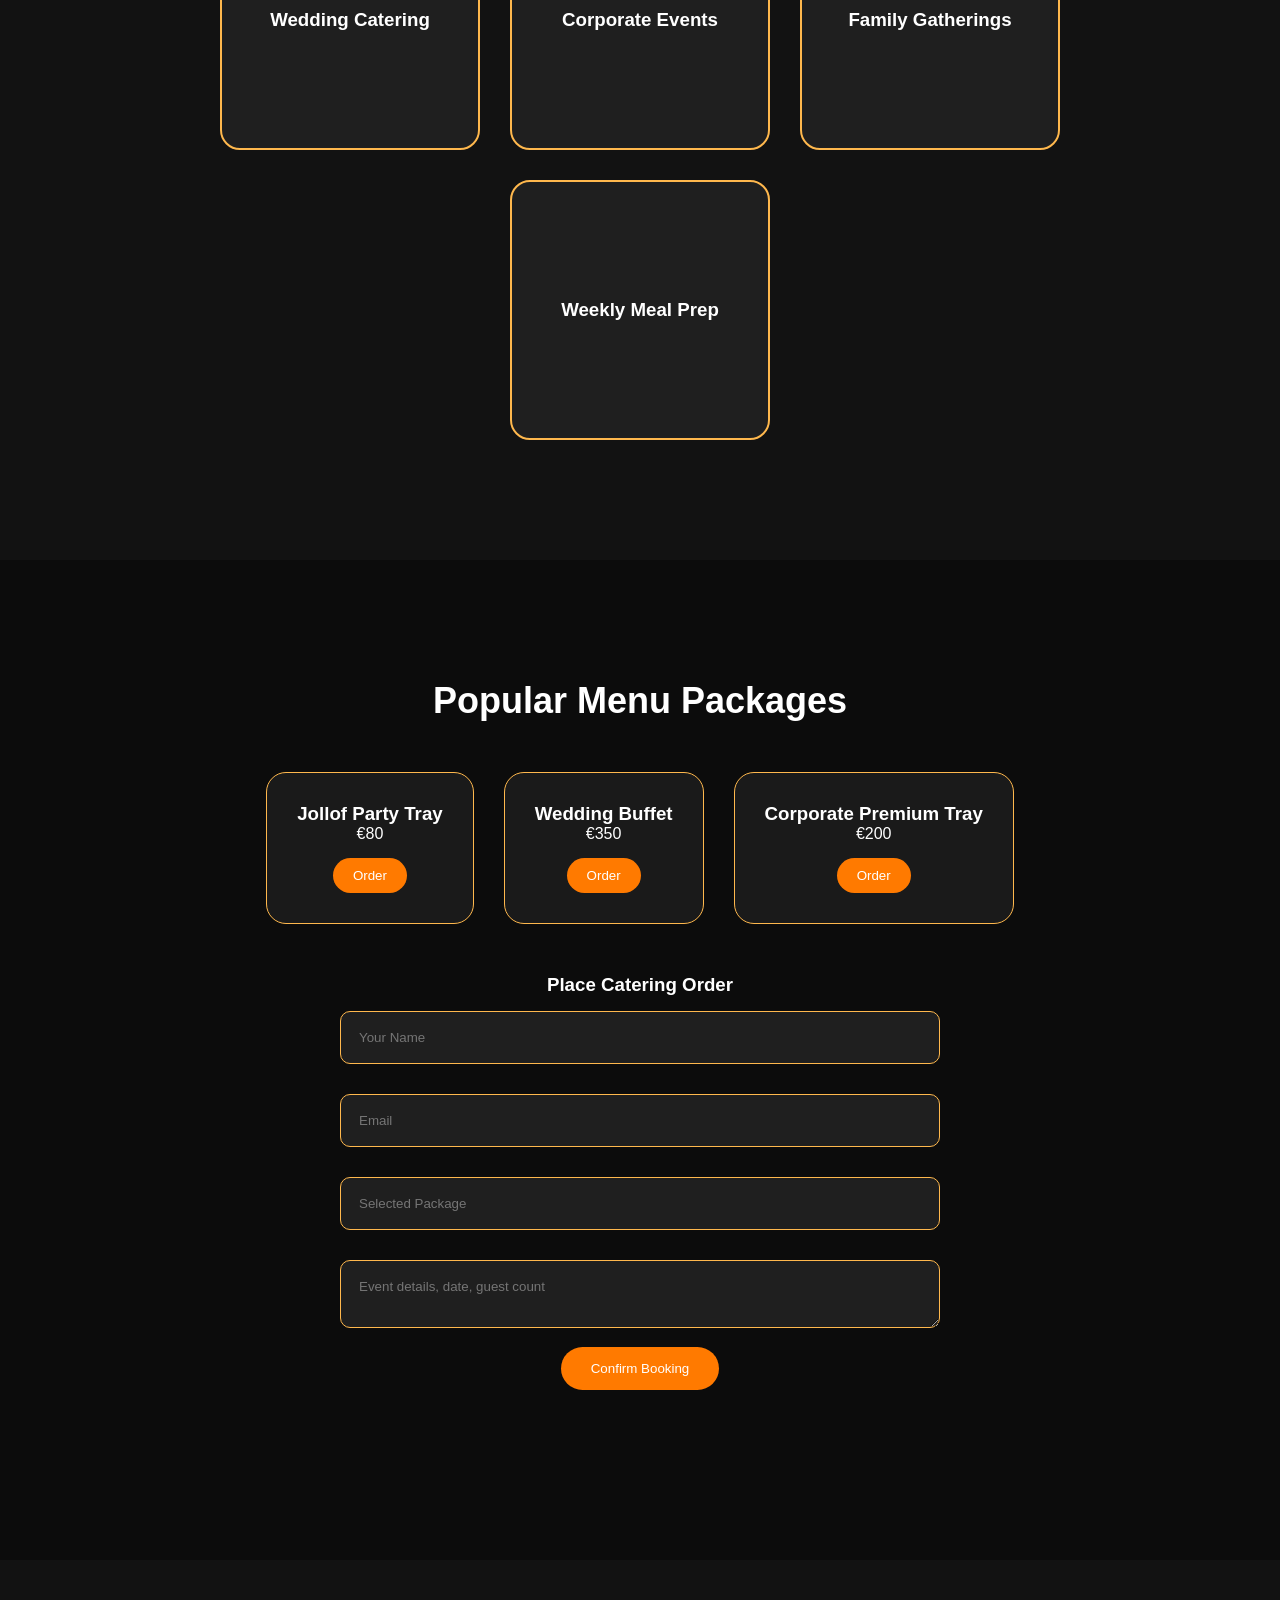
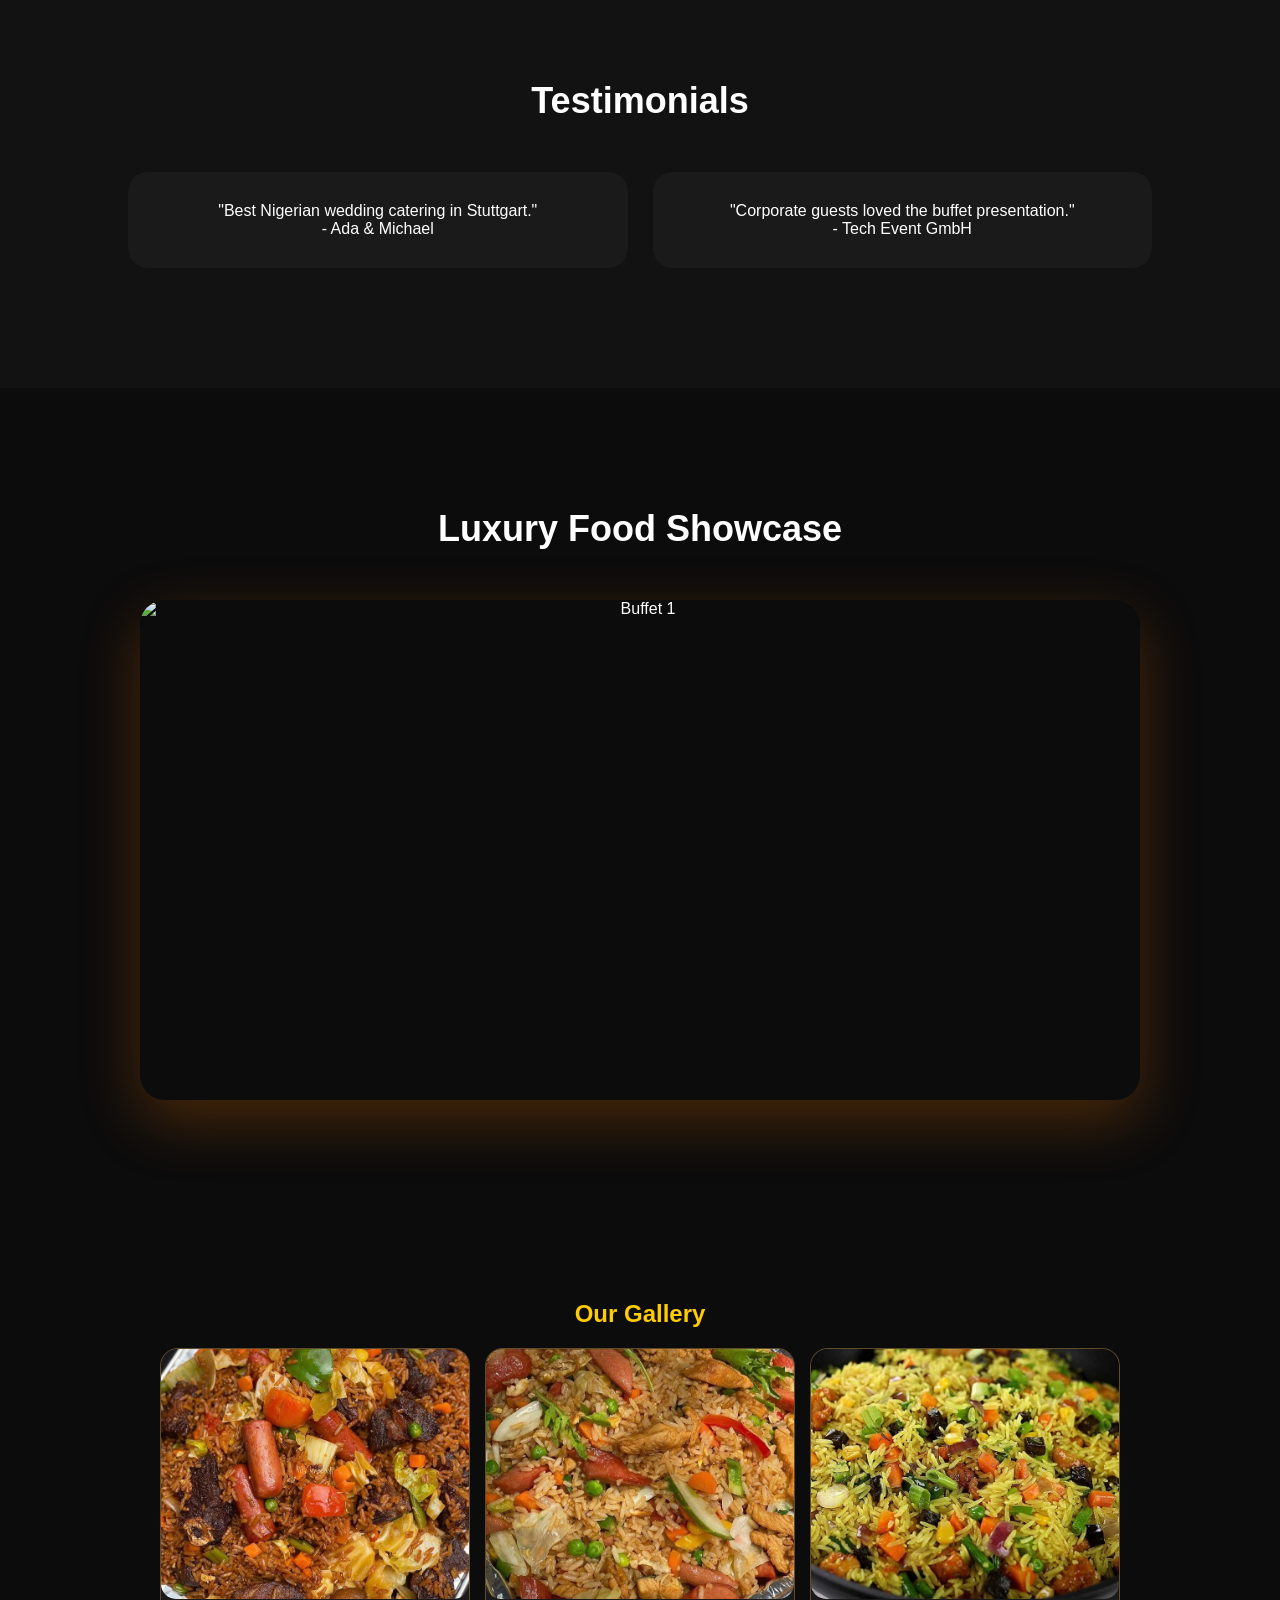
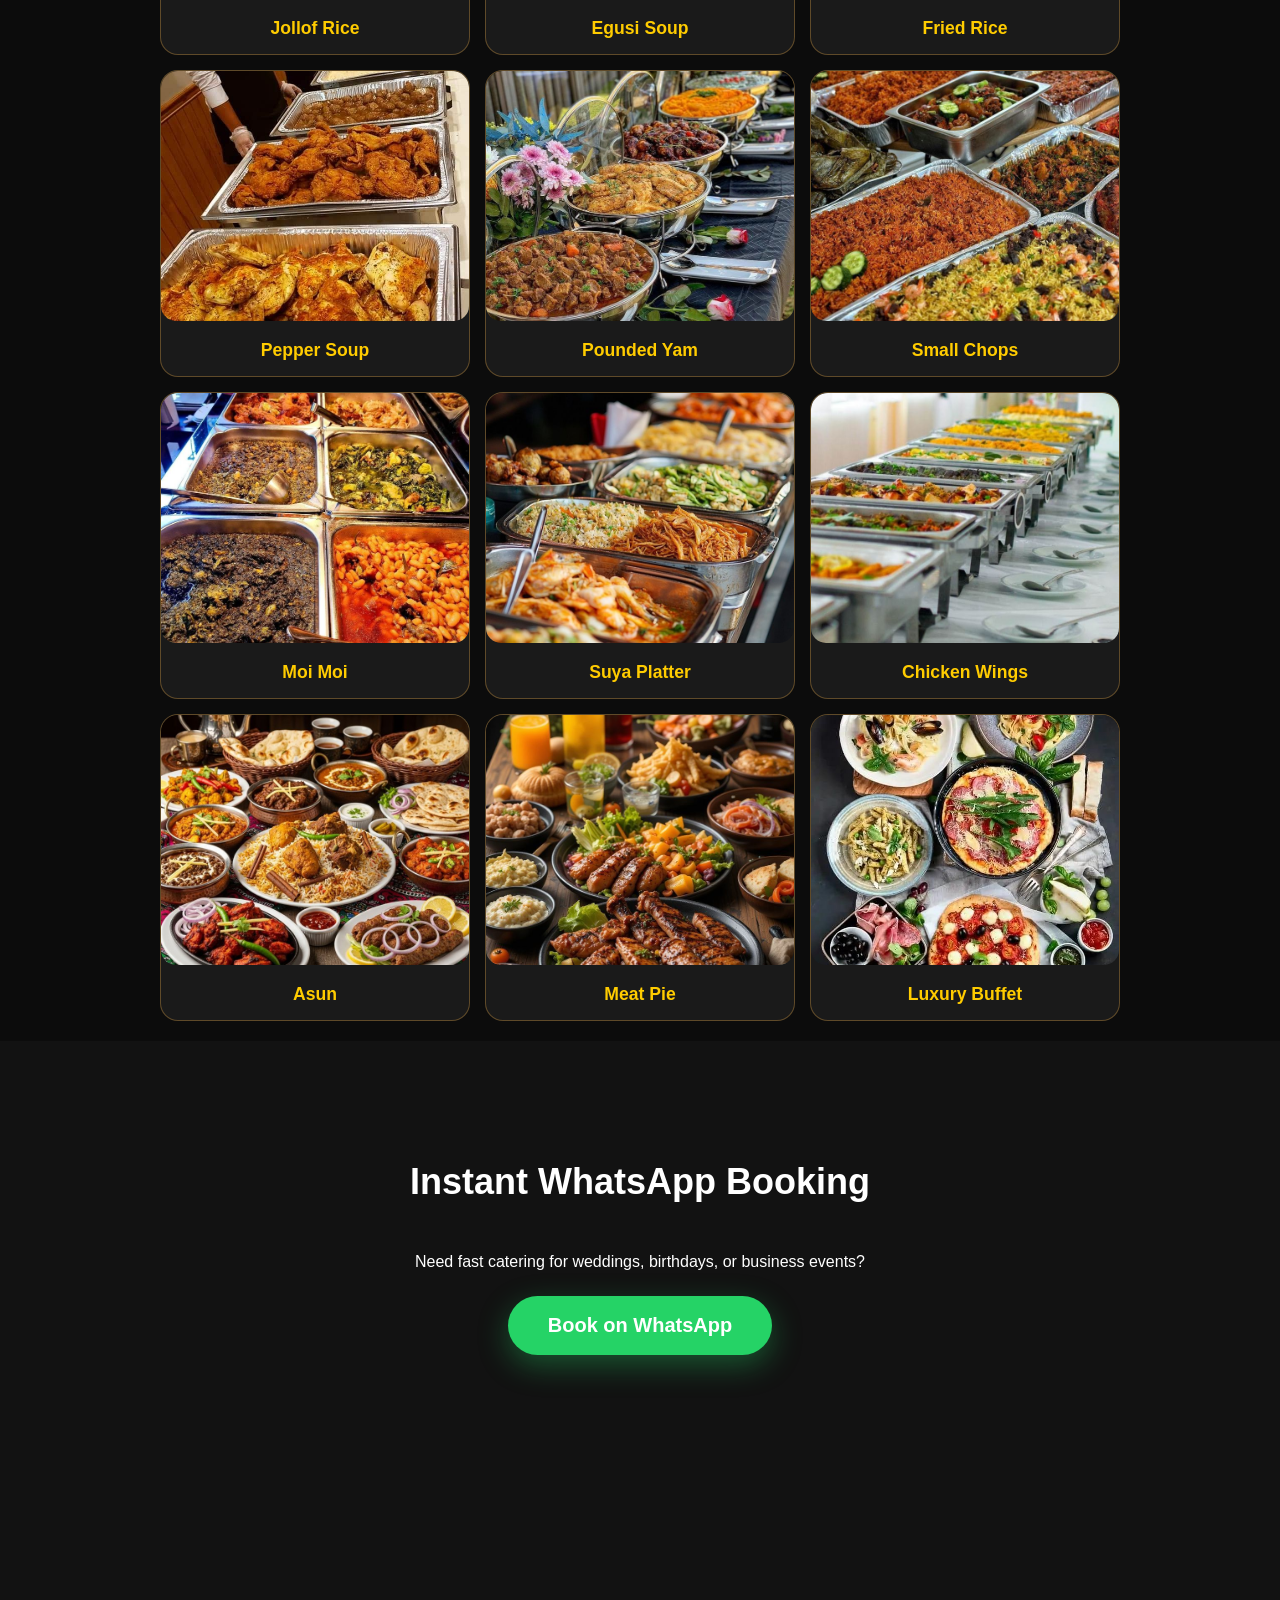
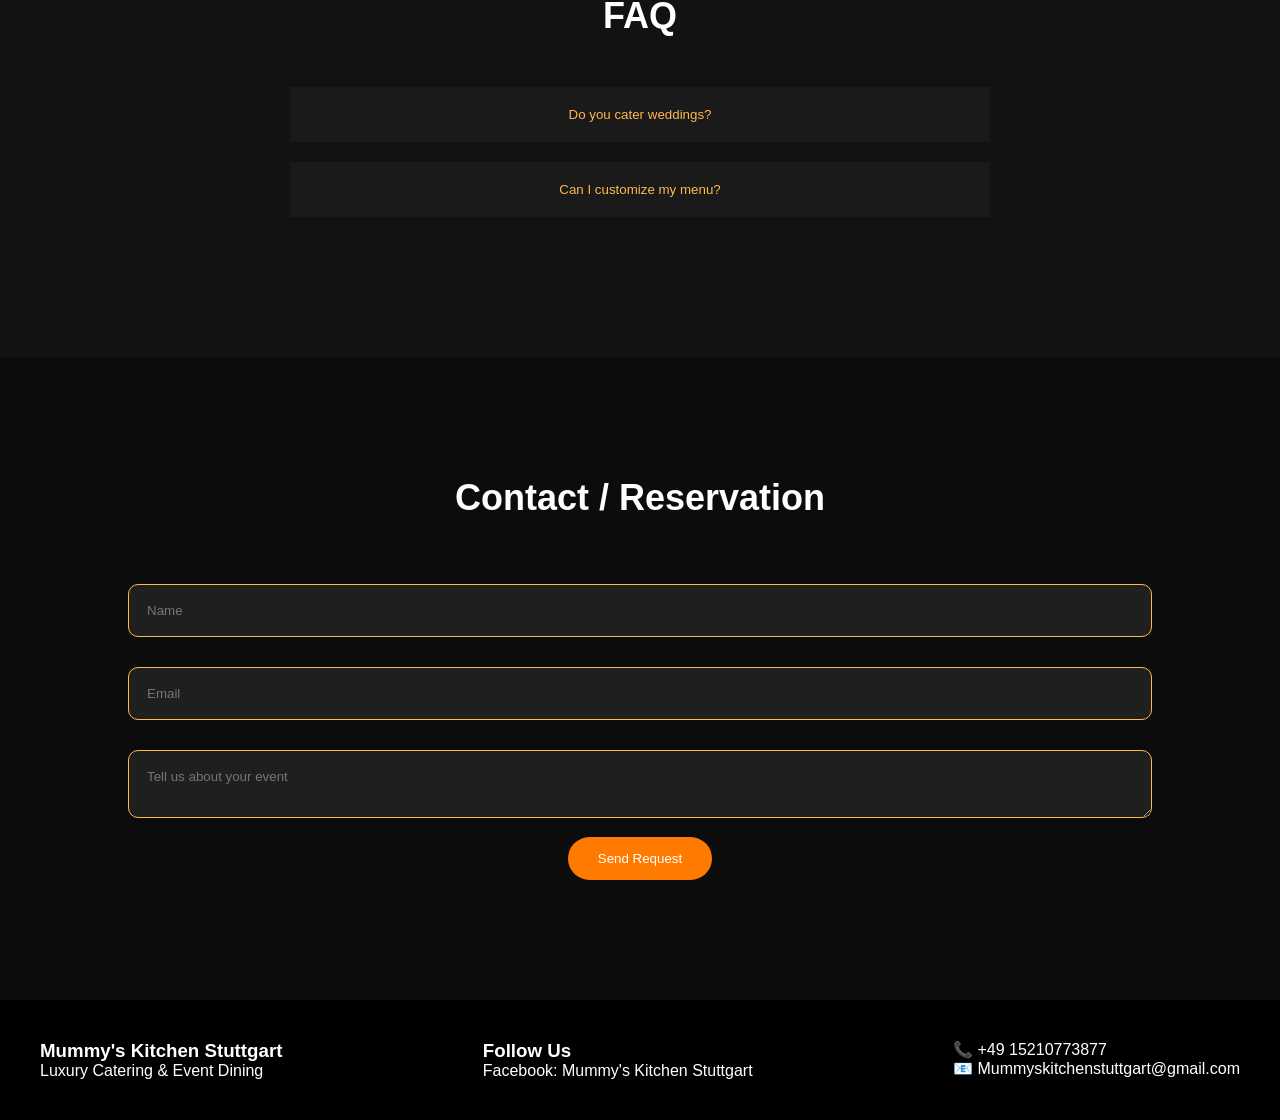
==== commit cb182468: "Add files via upload" ====
--- a/Mummy’s Kitchen Stuttgart/index.html
+++ b/Mummy’s Kitchen Stuttgart/index.html
@@ -6,8 +6,6 @@
 
   <meta charset="UTF-8" />
 
-  <meta name="viewport" content="width=device-width, initial-scale=1.0" />
-
   <meta name="viewport" content="width=device-width, initial-scale=1.0">
 
   <title>Mummy's Kitchen Stuttgart | Luxury Catering</title>
@@ -17,43 +15,28 @@
 </head>
 
 <body>
-
-
-
   <!-- Navbar -->
 
   <header class="navbar">
-
-    <div class="logo">Mummy's Kitchen Stuttgart</div>
-
-    <nav>
-
-      <ul class="nav-links">
-
-        <li><a href="#hero">Home</a></li>
-
-        <li><a href="#about">About</a></li>
-
-        <li><a href="#services">Services</a></li>
-
-        <li><a href="#menu">Pricing</a></li>
-
-        <li><a href="#gallery">Gallery</a></li>
-
-        <li><a href="#faq">FAQ</a></li>
-
-        <li><a href="#contact">Book</a></li>
-
-      </ul>
-
-    </nav>
-
-    <div class="menu-toggle">☰</div>
-
-  </header>
-
-
-
+  <div class="logo">Mummy's Kitchen Stuttgart</div>
+
+  <nav class="nav-container">
+    <ul class="nav-links">
+      <li><a href="#hero">Home</a></li>
+      <li><a href="#about">About</a></li>
+      <li><a href="#services">Services</a></li>
+      <li><a href="#menu">Pricing</a></li>
+      <li><a href="#gallery">Gallery</a></li>
+      <li><a href="#faq">FAQ</a></li>
+      <li><a href="#contact">Book</a></li>
+    </ul>
+  </nav>
+
+  <button class="menu-toggle" aria-label="Toggle Menu">
+    ☰
+  </button>
+
+</header>
   <!-- Hero -->
 
   <section id="hero" class="hero">
@@ -166,12 +149,28 @@
 
       </div>
 
-    </div>
-
-  </section>
-
-
-
+      <div class="card-3d">
+
+       <div class="card-inner">
+
+        <div class="card-front">
+
+         <h3>Weekly Meal Prep</h3>
+
+      </div>
+       <div class="card-back">
+       <p>
+        Fresh Nigerian & continental meal prep plans delivered weekly
+        for families, professionals, and fitness lifestyles.
+       </p>
+       </div>
+      </div>
+    </div>
+
+  </div>
+
+</section>
+  
   <!-- Pricing / Ordering -->
 
   <section id="menu" class="section reveal">
@@ -297,41 +296,73 @@
 
 
 <section class="dish-grid-section">
-
-    <h1 style="text-align: center; color: #ffcc00; margin-top: 40px;">Our Gallery</h1>
-
-    <div class="dish-grid">
-
-        <div class="dish-card"><img src="food1.jfif" alt="Dish 1"></div>
-
-        <div class="dish-card"><img src="food2.jfif" alt="Dish 2"></div>
-
-        <div class="dish-card"><img src="food3.jfif" alt="Dish 3"></div>
-
-        <div class="dish-card"><img src="food4.jfif" alt="Dish 4"></div>
-
-        <div class="dish-card"><img src="food5.jfif" alt="Dish 5"></div>
-
-        <div class="dish-card"><img src="food6.jfif" alt="Dish 6"></div>
-
-        <div class="dish-card"><img src="food7.jfif" alt="Dish 7"></div>
-
-        <div class="dish-card"><img src="food8.jfif" alt="Dish 8"></div>
-
-        <div class="dish-card"><img src="food9.jfif" alt="Dish 9"></div>
-
-        <div class="dish-card"><img src="food10.jfif" alt="Dish 10"></div>
-
-        <div class="dish-card"><img src="food11.jfif" alt="Dish 11"></div>
-
-        <div class="dish-card"><img src="food12.jfif" alt="Dish 12"></div>
-
-    </div>
-
+  <h1 style="text-align:center;color:#ffcc00;margin-top:40px;">
+    Our Gallery
+  </h1>
+
+  <div class="dish-grid">
+    <div class="dish-card">
+      <img src="food1.jfif" alt="Jollof Rice" />
+      <h3>Jollof Rice</h3>
+    </div>
+
+    <div class="dish-card">
+      <img src="food2.jfif" alt="Egusi Soup" />
+      <h3>Egusi Soup</h3>
+    </div>
+
+    <div class="dish-card">
+      <img src="food3.jfif" alt="Fried Rice" />
+      <h3>Fried Rice</h3>
+    </div>
+
+    <div class="dish-card">
+      <img src="food4.jfif" alt="Pepper Soup" />
+      <h3>Pepper Soup</h3>
+    </div>
+
+    <div class="dish-card">
+      <img src="food5.jfif" alt="Pounded Yam" />
+      <h3>Pounded Yam</h3>
+    </div>
+
+    <div class="dish-card">
+      <img src="food6.jfif" alt="Small Chops" />
+      <h3>Small Chops</h3>
+    </div>
+
+    <div class="dish-card">
+      <img src="food7.jfif" alt="Moi Moi" />
+      <h3>Moi Moi</h3>
+    </div>
+
+    <div class="dish-card">
+      <img src="food8.jfif" alt="Suya Platter" />
+      <h3>Suya Platter</h3>
+    </div>
+
+    <div class="dish-card">
+      <img src="food9.jfif" alt="Chicken Wings" />
+      <h3>Chicken Wings</h3>
+    </div>
+
+    <div class="dish-card">
+      <img src="food10.jfif" alt="Asun" />
+      <h3>Asun</h3>
+    </div>
+
+    <div class="dish-card">
+      <img src="food11.jfif" alt="Meat Pie" />
+      <h3>Meat Pie</h3>
+    </div>
+
+    <div class="dish-card">
+      <img src="food12.jfif" alt="Luxury Buffet" />
+      <h3>Luxury Buffet</h3>
+    </div>
+  </div>
 </section>
 
-
-
 <!-- WhatsApp CTA -->
 
 <section class="section dark whatsapp-section">
--- a/Mummy’s Kitchen Stuttgart/style.css
+++ b/Mummy’s Kitchen Stuttgart/style.css
@@ -10,8 +10,6 @@
 
 }
 
-
-
 body {
 
   background: #0c0c0c;
@@ -20,36 +18,61 @@
 
 }
 
-
-
 html {
 
   scroll-behavior: smooth;
 
 }
 
-
-
+/* NAVBAR */
 .navbar {
-
   position: fixed;
-
   width: 100%;
-
   top: 0;
-
-  padding: 20px 60px;
-
-  background: rgba(0,0,0,0.8);
-
-  display: flex;
-
+  padding: 18px 50px;
+  background: rgba(0, 0, 0, 0.88);
+  display: flex;
   justify-content: space-between;
-
+  align-items: center;
   z-index: 1000;
-
-}
-
+  backdrop-filter: blur(8px);
+}
+
+.logo {
+  color: #ffb84d;
+  font-size: 1.8rem;
+  font-weight: bold;
+}
+
+.nav-container {
+  display: flex;
+}
+
+.nav-links {
+  display: flex;
+  gap: 30px;
+  list-style: none;
+}
+
+.nav-links a {
+  color: white;
+  text-decoration: none;
+  font-weight: 500;
+  transition: 0.3s;
+}
+
+.nav-links a:hover {
+  color: #ffb84d;
+}
+
+.menu-toggle {
+  display: none;
+  font-size: 2rem;
+  background: none;
+  border: none;
+  color: #ffb84d;
+  cursor: pointer;
+}
 
 
 .logo {
@@ -414,8 +437,6 @@
 
 }
 
-
-
 .faq-item {
 
   max-width: 700px;
@@ -555,7 +576,31 @@
 }
 
 
-
+.dish-card {
+  background: #1a1a1a;
+  border-radius: 18px;
+  overflow: hidden;
+  text-align: center;
+  border: 1px solid rgba(255, 184, 77, 0.3);
+  transition: 0.3s;
+}
+
+.dish-card:hover {
+  transform: translateY(-8px);
+  box-shadow: 0 15px 35px rgba(255, 122, 0, 0.2);
+}
+
+.dish-card img {
+  width: 100%;
+  height: 250px;
+  object-fit: cover;
+}
+
+.dish-card h3 {
+  padding: 15px;
+  color: #ffcc00;
+  font-size: 1.1rem;
+}
 
 
 .dish-grid {
@@ -700,111 +745,43 @@
 
 }
 
-
-
-
-
-@media (max-width: 768px) {
-    /* Navbar Adjustment */
-    .navbar {
-        padding: 15px 20px;
-        flex-direction: row; /* Keep logo and hamburger on same line */
-        align-items: center;
-    }
-
-    /* Hide menu by default off-screen */
-    .nav-links {
-        position: fixed;
-        top: 70px; /* Right under the navbar */
-        left: -100%; /* Hidden to the left */
-        flex-direction: column;
-        background: rgba(0, 0, 0, 0.95);
-        width: 100%;
-        height: 100vh;
-        text-align: center;
-        transition: 0.3s;
-        gap: 30px;
-        padding-top: 50px;
-    }
-
-    /* Show menu when 'active' class is added via JS */
-    .nav-links.active {
-        left: 0;
-    }
-
-    /* Show the hamburger icon */
-    .menu-toggle {
-        display: block;
-        font-size: 30px;
-        color: #ffb84d;
-        cursor: pointer;
-    }
-
-    /* Hero Text Scaling */
-    .hero h1 {
-        font-size: 2.5rem;
-        padding: 0 10px;
-    }
-
-    .hero p {
-        font-size: 1.1rem;
-    }
-
-    .slides img {
-        height: 300px;
-    }
-}
-
-/* Add this to your general CSS to hide hamburger on desktop */
-.menu-toggle {
-    display: none;
-}
-
-
-
-@media (max-width: 768px) {
-
-    /* ... previous header code ... */
-
-
-
-    .hero-content h1 {
-
-        font-size: 2.2rem; /* Scales down the massive heading */
-
-        line-height: 1.2;
-
-    }
-
-
-
-    .hero-content p {
-
-        font-size: 1rem;
-
-        margin-bottom: 20px;
-
-    }
-
-
-
-    .hero-btn {
-
-        padding: 12px 24px;
-
-        font-size: 1rem;
-
-    }
-
-   
-
-    /* Ensure the slideshow height reduces for mobile */
-
-    .slides img {
-
-        height: 300px;
-
-    }
-
-}
-
+@media (max-width: 992px) {
+  .menu-toggle {
+    display: block;
+    z-index: 1100;
+  }
+
+  .nav-container {
+    position: fixed;
+    top: 70px;
+    right: -100%;
+    width: 280px;
+    height: calc(100vh - 70px);
+    background: #111;
+    transition: right 0.4s ease;
+    z-index: 1000;
+    padding-top: 40px;
+    box-shadow: -10px 0 30px rgba(0,0,0,0.5);
+  }
+
+  .nav-container.active {
+    right: 0;
+  }
+
+  .nav-links {
+    flex-direction: column;
+    align-items: flex-start;
+    padding-left: 30px;
+    gap: 25px;
+  }
+
+  .nav-links li {
+    width: 100%;
+  }
+
+  .nav-links a {
+    font-size: 1.1rem;
+    display: block;
+    width: 100%;
+  }
+}
